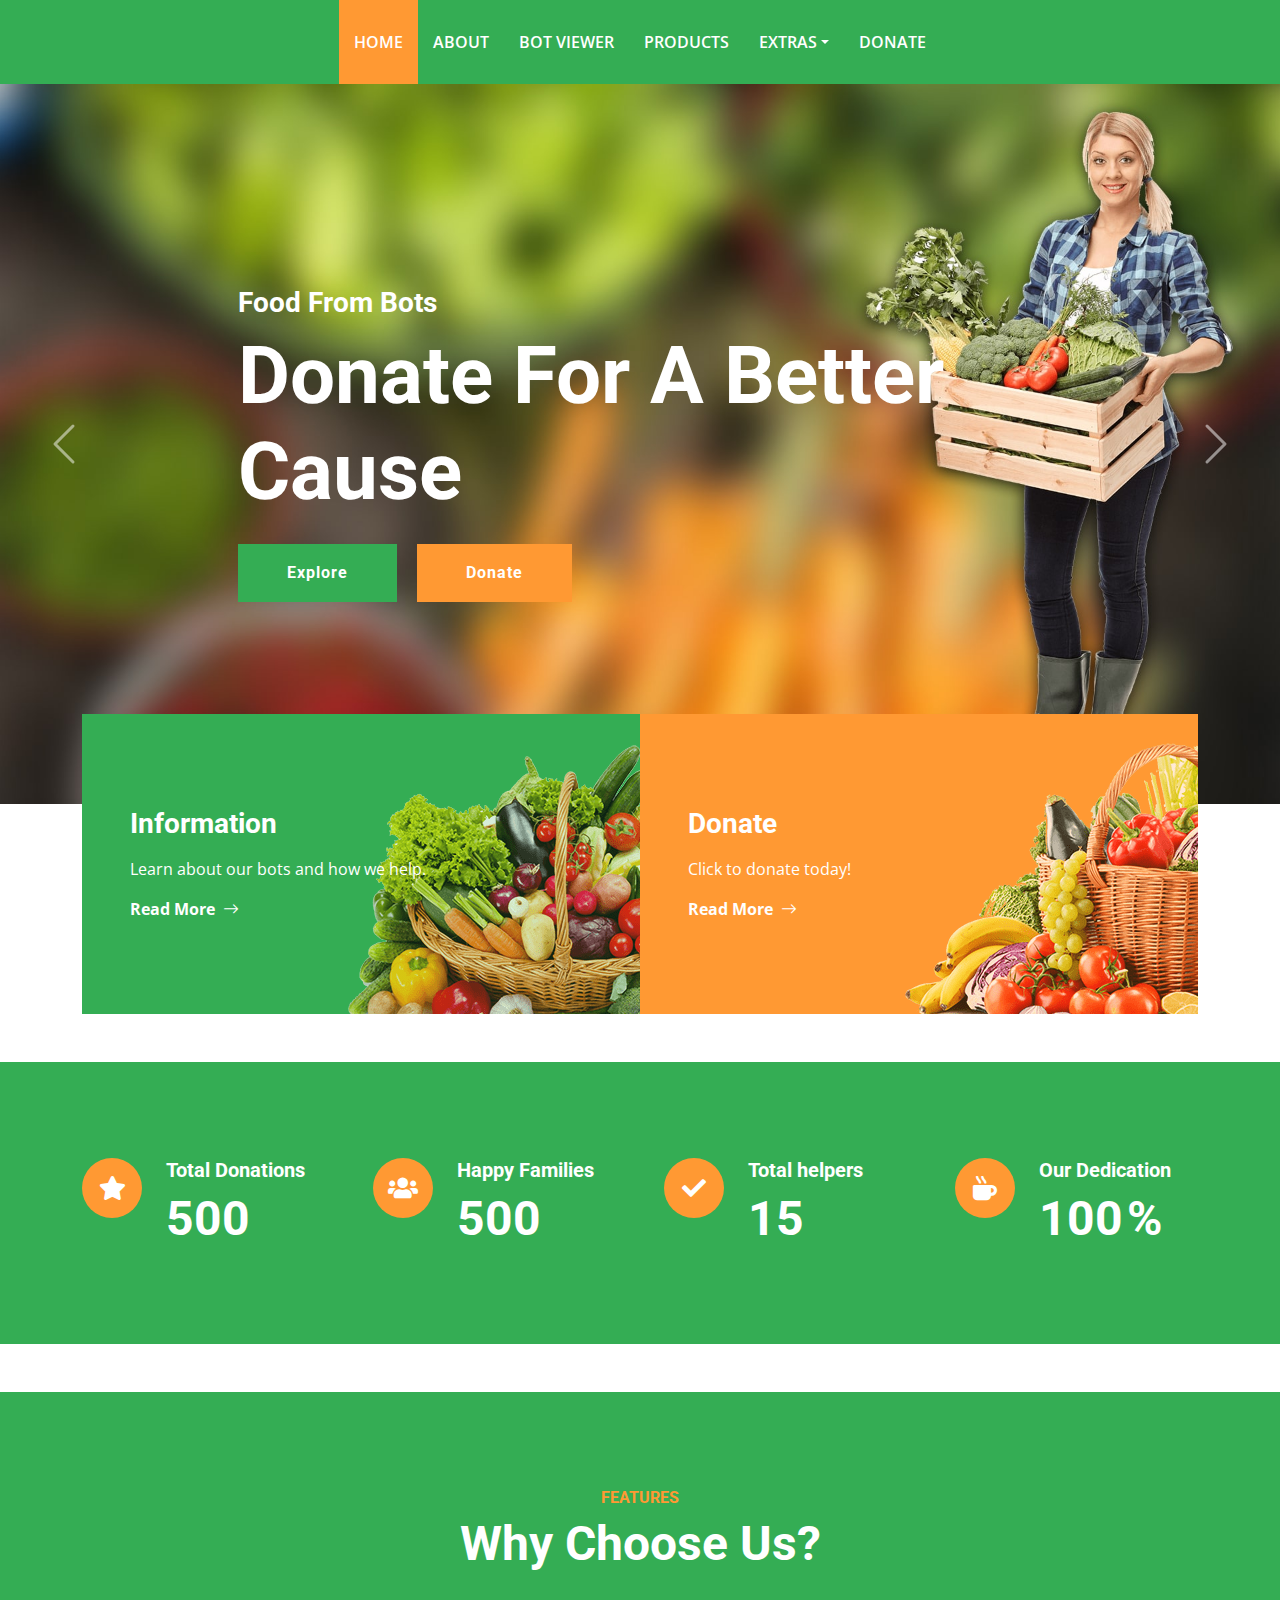
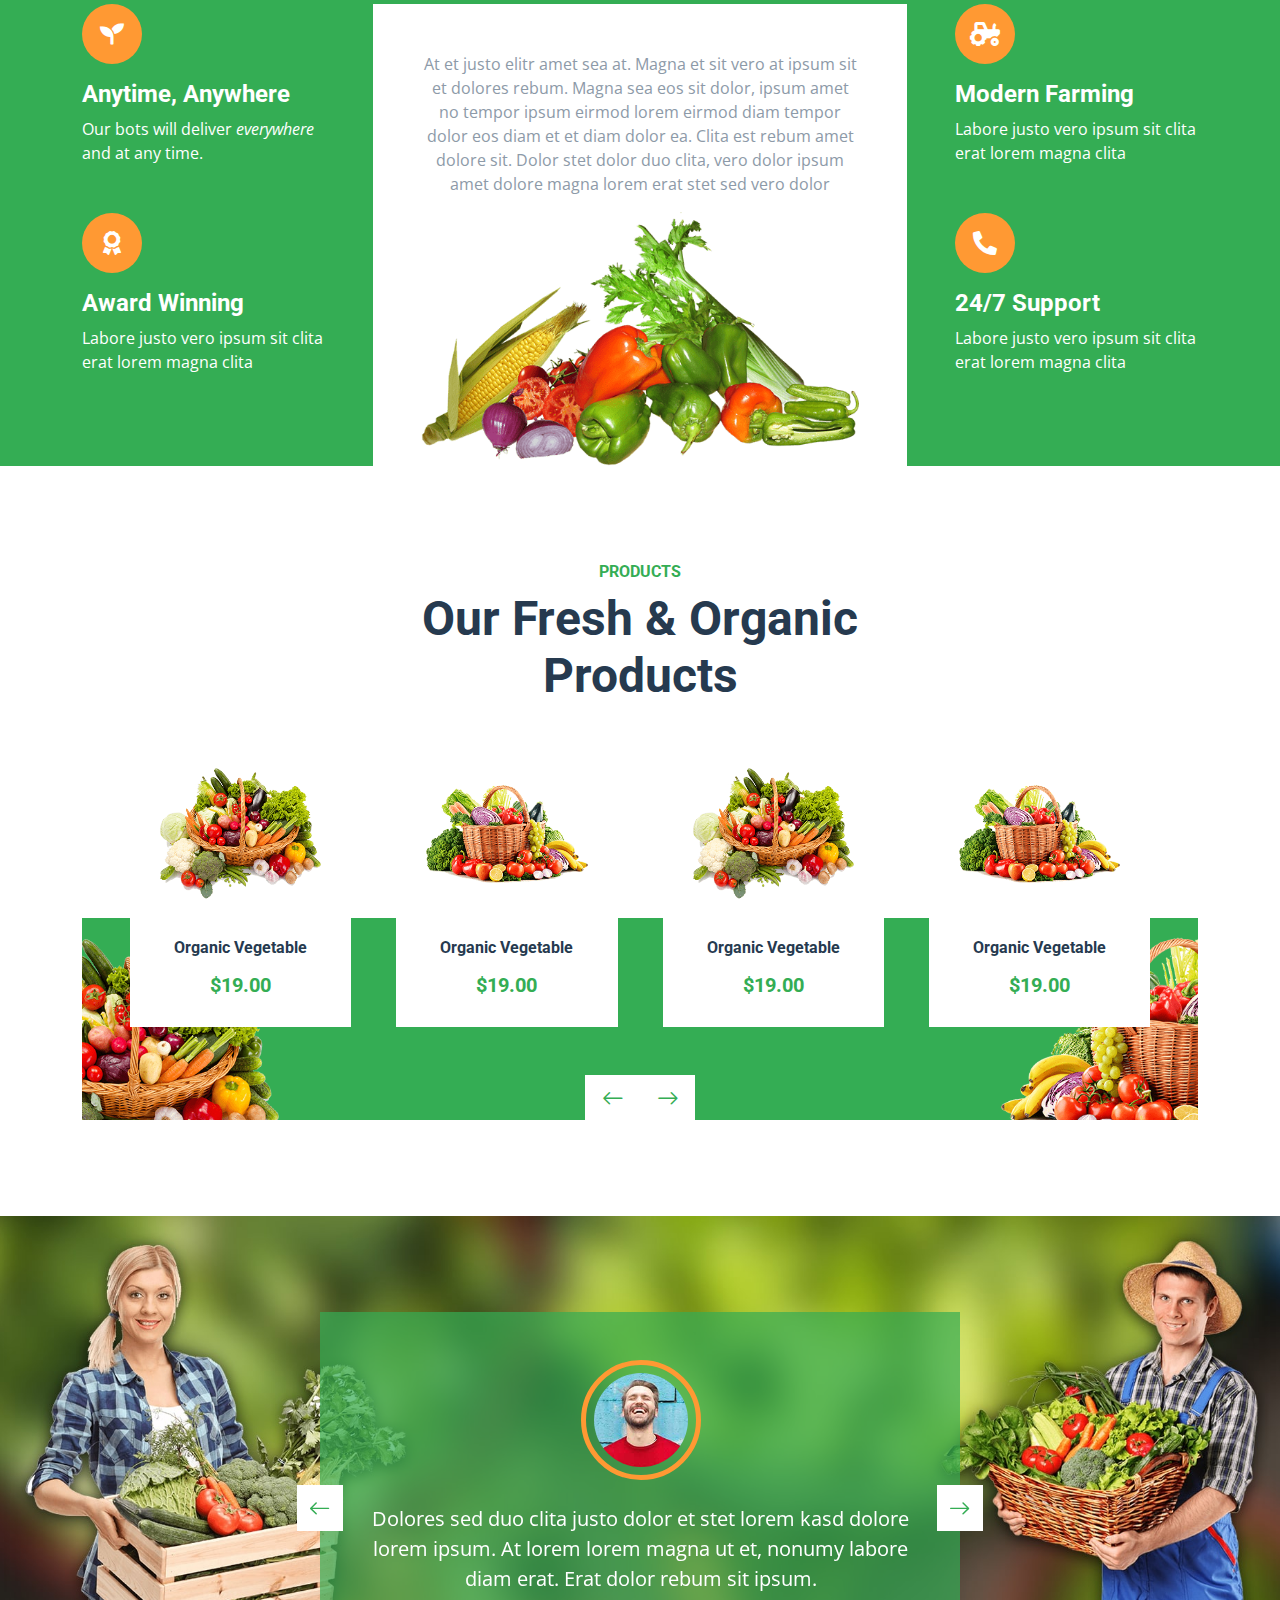
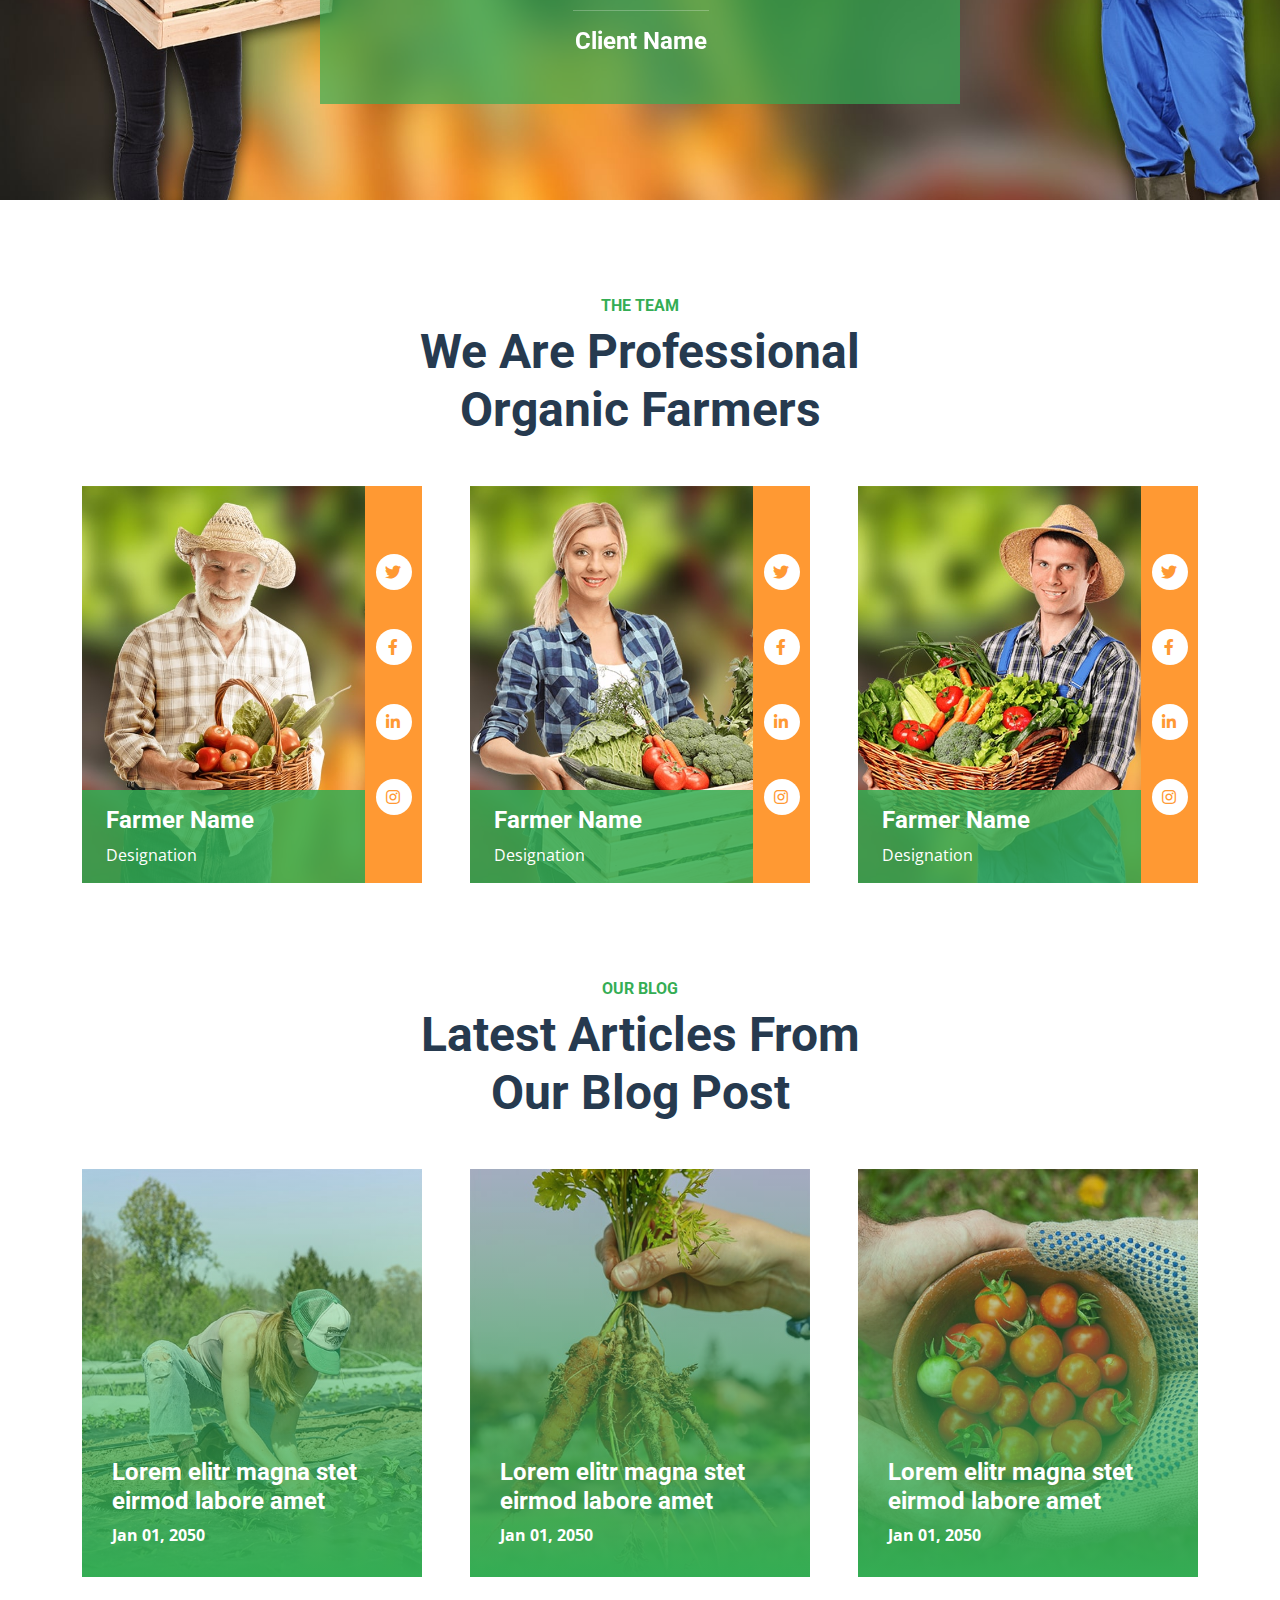
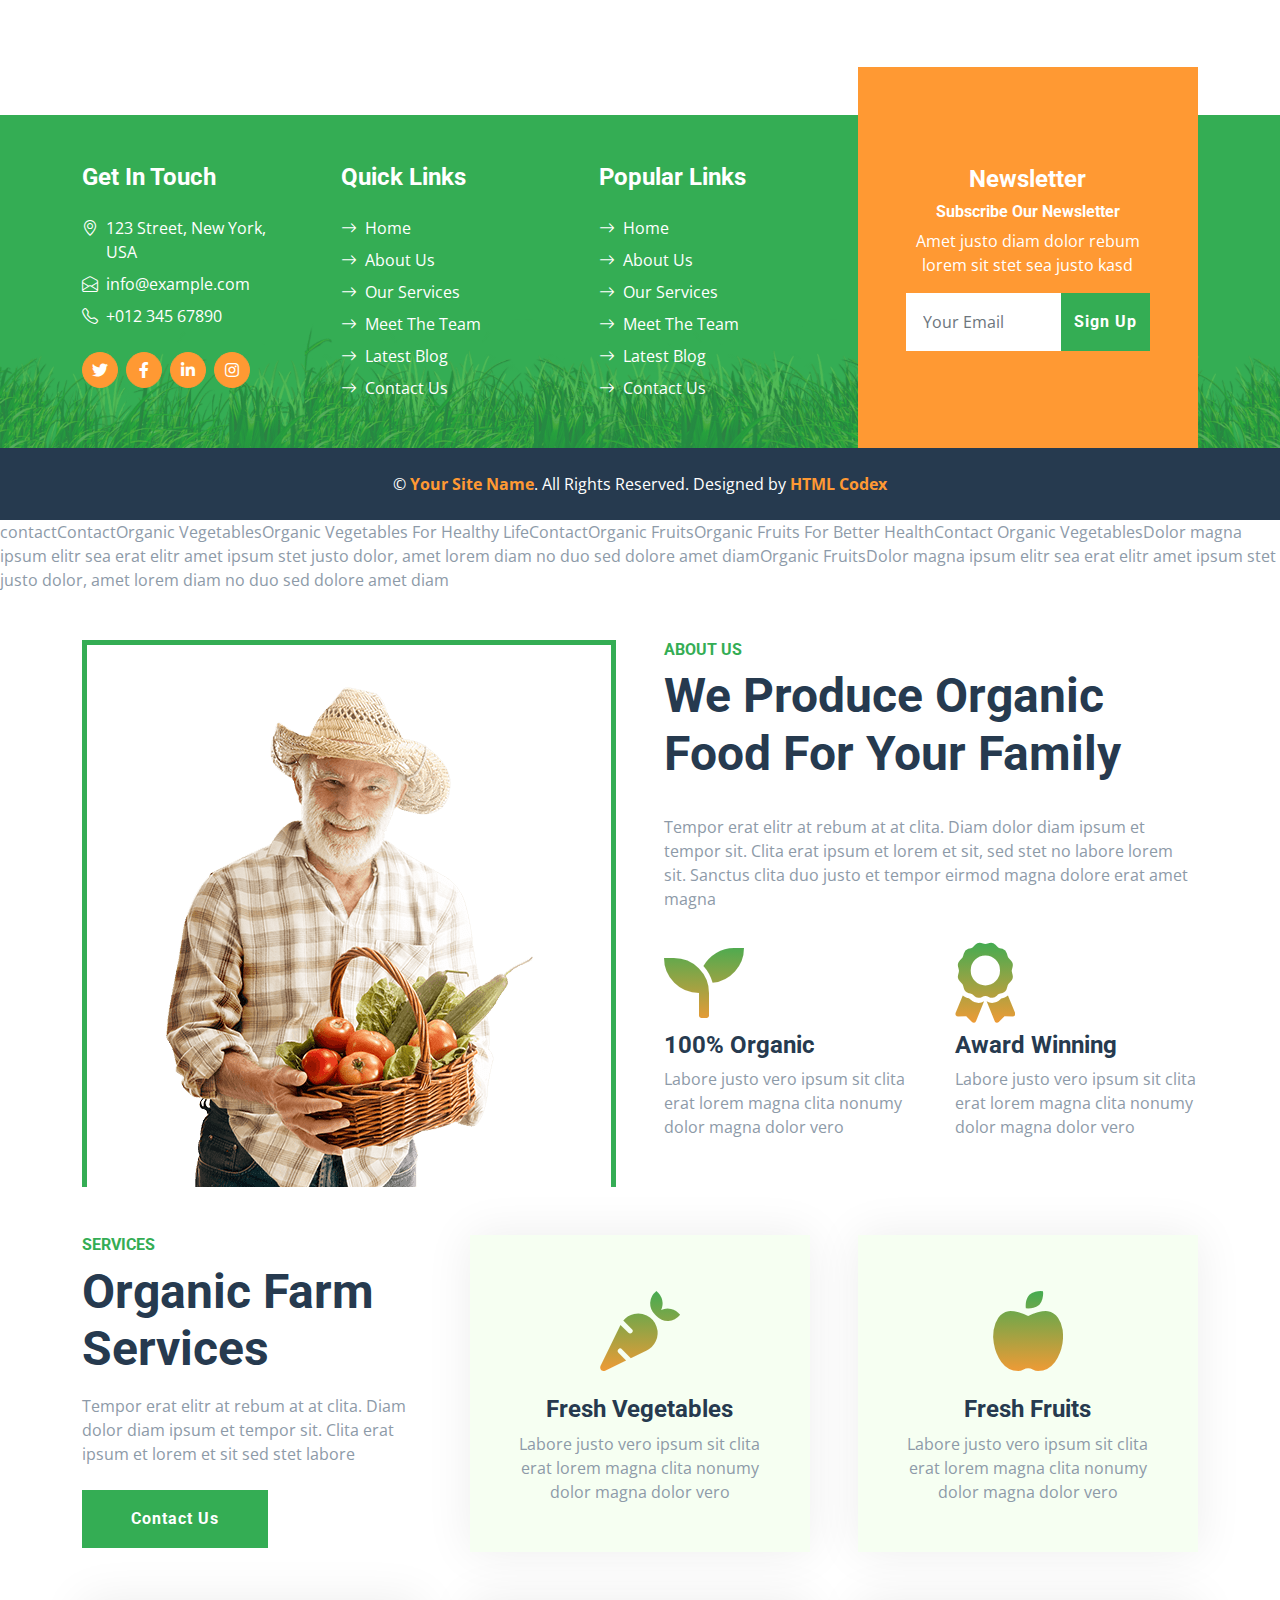
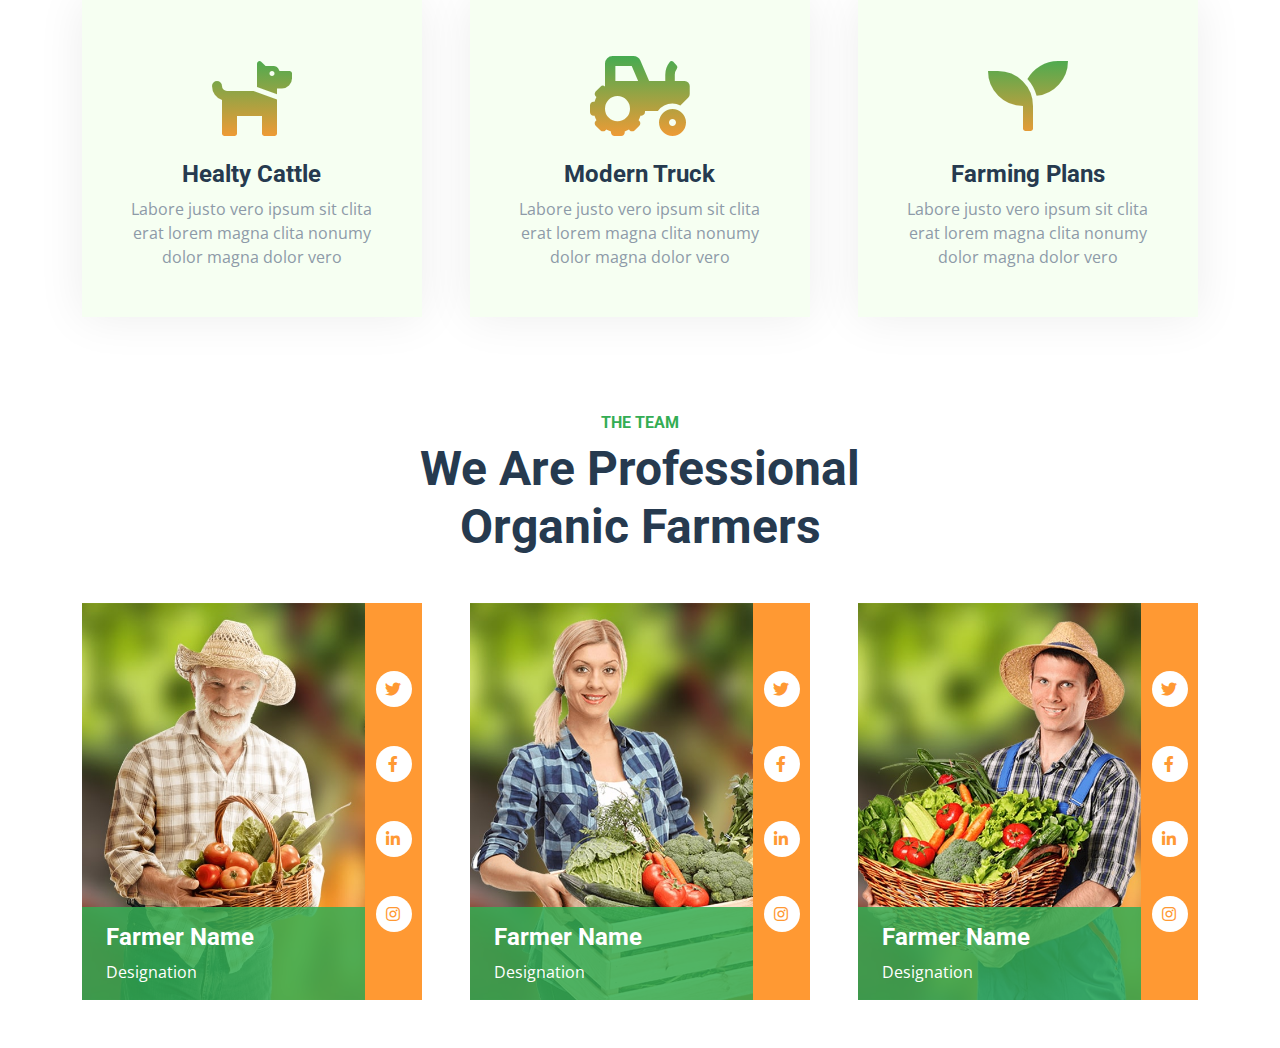
==== index.html @ 5655e7ea "updated" ====
<!DOCTYPE html>
<html lang="en">

<head>
    <meta charset="utf-8">
    <title>Food from bots</title>
    <meta content="width=device-width, initial-scale=1.0" name="viewport">
    <meta content="Free HTML Templates" name="keywords">
    <meta content="Free HTML Templates" name="description">

    <!-- Favicon -->
    <link href="img/favicon.ico" rel="icon">

    <!-- Google Web Fonts -->
    <link rel="preconnect" href="https://fonts.gstatic.com">
    <link href="https://fonts.googleapis.com/css2?family=Open+Sans:wght@400;600&family=Roboto:wght@500;700&display=swap"
        rel="stylesheet">

    <!-- Icon Font Stylesheet -->
    <link href="https://cdnjs.cloudflare.com/ajax/libs/font-awesome/5.15.0/css/all.min.css" rel="stylesheet">
    <link href="https://cdn.jsdelivr.net/npm/bootstrap-icons@1.4.1/font/bootstrap-icons.css" rel="stylesheet">

    <!-- Libraries Stylesheet -->
    <link href="lib/owlcarousel/assets/owl.carousel.min.css" rel="stylesheet">

    <!-- Customized Bootstrap Stylesheet -->
    <link href="css/bootstrap.min.css" rel="stylesheet">

    <!-- Template Stylesheet -->
    <link href="css/style.css" rel="stylesheet">
</head>

<body>
    <!-- Topbar Start -->



    <!-- Navbar Start -->
    <nav class="navbar navbar-expand-lg bg-primary navbar-dark shadow-sm py-3 py-lg-0 px-3 px-lg-5">
        <a href="index.html" class="navbar-brand d-flex d-lg-none">
            <h1 class="m-0 display-4 text-secondary"><span class="text-white">Farm</span>Fresh</h1>
        </a>
        <button class="navbar-toggler" type="button" data-bs-toggle="collapse" data-bs-target="#navbarCollapse">
            <span class="navbar-toggler-icon"></span>
        </button>
        <div class="collapse navbar-collapse" id="navbarCollapse">
            <div class="navbar-nav mx-auto py-0">
                <a href="index.html" class="nav-item nav-link active">Home</a>
                <a href="about.html" class="nav-item nav-link">About</a>
                <a href="service.html" class="nav-item nav-link">Bot Viewer</a>
                <a href="product.html" class="nav-item nav-link">Products</a>
                <div class="nav-item dropdown">
                    <a href="#" class="nav-link dropdown-toggle" data-bs-toggle="dropdown">Extras</a>
                    <div class="dropdown-menu m-0">
                        <a href="blog.html" class="dropdown-item">Blog Grid</a>
                        <a href="detail.html" class="dropdown-item">Blog Detail</a>
                        <a href="feature.html" class="dropdown-item">Features</a>
                        <a href="team.html" class="dropdown-item">The Team</a>
                        <a href="testimonial.html" class="dropdown-item">Testimonial</a>
                    </div>
                </div>
                <a href="donate.html" class="nav-item nav-link">Donate</a>
            </div>
        </div>
    </nav>
    <!-- Navbar End -->


    <!-- Carousel Start -->
    <div class="container-fluid p-0">
        <div id="header-carousel" class="carousel slide carousel-fade" data-bs-ride="carousel">
            <div class="carousel-inner">
                <div class="carousel-item active">
                    <img class="w-100" src="img/carousel-1.jpg" alt="Image">
                    <div
                        class="carousel-caption top-0 bottom-0 start-0 end-0 d-flex flex-column align-items-center justify-content-center">
                        <div class="text-start p-5" style="max-width: 900px;">
                            <h3 class="text-white">Food From Bots</h3>
                            <h1 class="display-1 text-white mb-md-4">Donate For A Better Cause</h1>
                            <a href="" class="btn btn-primary py-md-3 px-md-5 me-3">Explore</a>
                            <a href="" class="btn btn-secondary py-md-3 px-md-5">Donate</a>
                        </div>
                    </div>
                </div>
                <div class="carousel-item">
                    <img class="w-100" src="img/carousel-2.jpg" alt="Image">
                    <div
                        class="carousel-caption top-0 bottom-0 start-0 end-0 d-flex flex-column align-items-center justify-content-center">
                        <div class="text-start p-5" style="max-width: 900px;">
                            <h3 class="text-white">Food From Bots</h3>
                            <h1 class="display-1 text-white mb-md-4">Your Leftovers Could Save Someone's Life</h1>
                            <a href="" class="btn btn-primary py-md-3 px-md-5 me-3">Explore</a>
                            <a href="" class="btn btn-secondary py-md-3 px-md-5">Donate</a>
                        </div>
                    </div>
                </div>
            </div>
            <button class="carousel-control-prev" type="button" data-bs-target="#header-carousel" data-bs-slide="prev">
                <span class="carousel-control-prev-icon" aria-hidden="true"></span>
                <span class="visually-hidden">Previous</span>
            </button>
            <button class="carousel-control-next" type="button" data-bs-target="#header-carousel" data-bs-slide="next">
                <span class="carousel-control-next-icon" aria-hidden="true"></span>
                <span class="visually-hidden">Next</span>
            </button>
        </div>
    </div>
    <!-- Carousel End -->


    <!-- Banner Start -->
    <div class="container-fluid banner mb-5">
        <div class="container">
            <div class="row gx-0">
                <div class="col-md-6">
                    <div class="bg-primary bg-vegetable d-flex flex-column justify-content-center p-5"
                        style="height: 300px;">
                        <h3 class="text-white mb-3">Information</h3>
                        <p class="text-white">Learn about our bots and how we help.</p>
                        <a class="text-white fw-bold" href="">Read More<i class="bi bi-arrow-right ms-2"></i></a>
                    </div>
                </div>
                <div class="col-md-6">
                    <div class="bg-secondary bg-fruit d-flex flex-column justify-content-center p-5"
                        style="height: 300px;">
                        <h3 class="text-white mb-3">Donate</h3>
                        <p class="text-white">Click to donate today!</p>
                        <a class="text-white fw-bold" href="">Read More<i class="bi bi-arrow-right ms-2"></i></a>
                    </div>
                </div>
            </div>
        </div>
    </div>
    <!-- Banner Start -->


    


    <!-- Facts Start -->
    <div class="container-fluid bg-primary facts py-5 mb-5">
        <div class="container py-5">
            <div class="row gx-5 gy-4">
                <div class="col-lg-3 col-md-6">
                    <div class="d-flex">
                        <div class="bg-secondary rounded-circle d-flex align-items-center justify-content-center mb-3"
                            style="width: 60px; height: 60px;">
                            <i class="fa fa-star fs-4 text-white"></i>
                        </div>
                        <div class="ps-4">
                            <h5 class="text-white">Total Donations</h5>
                            <h1 class="display-5 text-white mb-0" data-toggle="counter-up">500</h1>
                        </div>
                    </div>
                </div>
                <div class="col-lg-3 col-md-6">
                    <div class="d-flex">
                        <div class="bg-secondary rounded-circle d-flex align-items-center justify-content-center mb-3"
                            style="width: 60px; height: 60px;">
                            <i class="fa fa-users fs-4 text-white"></i>
                        </div>
                        <div class="ps-4">
                            <h5 class="text-white">Happy Families</h5>
                            <h1 class="display-5 text-white mb-0" data-toggle="counter-up">500</h1>
                        </div>
                    </div>
                </div>
                <div class="col-lg-3 col-md-6">
                    <div class="d-flex">
                        <div class="bg-secondary rounded-circle d-flex align-items-center justify-content-center mb-3"
                            style="width: 60px; height: 60px;">
                            <i class="fa fa-check fs-4 text-white"></i>
                        </div>
                        <div class="ps-4">
                            <h5 class="text-white">Total helpers</h5>
                            <h1 class="display-5 text-white mb-0" data-toggle="counter-up">15</h1>
                        </div>
                    </div>
                </div>
                <div class="col-lg-3 col-md-6">
                    <div class="d-flex">
                        <div class="bg-secondary rounded-circle d-flex align-items-center justify-content-center mb-3"
                            style="width: 60px; height: 60px;">
                            <i class="fa fa-mug-hot fs-4 text-white"></i>
                        </div>
                        <div class="ps-4">
                            <h5 class="text-white">Our Dedication</h5>
                            <h1 style="display:inline-block" class="display-5 text-white mb-0" data-toggle="counter-up">
                                100</h1>
                            <h1 style="display:inline-block" class="display-5 text-white mb-0">%</h1>
                        </div>
                    </div>
                </div>
            </div>
        </div>
    </div>
    <!-- Facts End -->


    


    <!-- Features Start -->
    <div class="container-fluid bg-primary feature py-5 pb-lg-0 my-5">
        <div class="container py-5 pb-lg-0">
            <div class="mx-auto text-center mb-3 pb-2" style="max-width: 500px;">
                <h6 class="text-uppercase text-secondary">Features</h6>
                <h1 class="display-5 text-white">Why Choose Us?</h1>
            </div>
            <div class="row g-5">
                <div class="col-lg-3">
                    <div class="text-white mb-5">
                        <div class="bg-secondary rounded-pill d-flex align-items-center justify-content-center mb-3"
                            style="width: 60px; height: 60px;">
                            <i class="fa fa-seedling fs-4 text-white"></i>
                        </div>
                        <h4 class="text-white">Anytime, Anywhere</h4>
                        <p class="mb-0">Our bots will deliver <i>everywhere</i> and at any time.</p>
                    </div>
                    <div class="text-white">
                        <div class="bg-secondary rounded-pill d-flex align-items-center justify-content-center mb-3"
                            style="width: 60px; height: 60px;">
                            <i class="fa fa-award fs-4 text-white"></i>
                        </div>
                        <h4 class="text-white">Award Winning</h4>
                        <p class="mb-0">Labore justo vero ipsum sit clita erat lorem magna clita</p>
                    </div>
                </div>
                <div class="col-lg-6">
                    <div class="d-block bg-white h-100 text-center p-5 pb-lg-0">
                        <p>At et justo elitr amet sea at. Magna et sit vero at ipsum sit et dolores rebum. Magna sea eos
                            sit dolor, ipsum amet no tempor ipsum eirmod lorem eirmod diam tempor dolor eos diam et et
                            diam dolor ea. Clita est rebum amet dolore sit. Dolor stet dolor duo clita, vero dolor ipsum
                            amet dolore magna lorem erat stet sed vero dolor</p>
                        <img class="img-fluid" src="img/feature.png" alt="">
                    </div>
                </div>
                <div class="col-lg-3">
                    <div class="text-white mb-5">
                        <div class="bg-secondary rounded-pill d-flex align-items-center justify-content-center mb-3"
                            style="width: 60px; height: 60px;">
                            <i class="fa fa-tractor fs-4 text-white"></i>
                        </div>
                        <h4 class="text-white">Modern Farming</h4>
                        <p class="mb-0">Labore justo vero ipsum sit clita erat lorem magna clita</p>
                    </div>
                    <div class="text-white">
                        <div class="bg-secondary rounded-pill d-flex align-items-center justify-content-center mb-3"
                            style="width: 60px; height: 60px;">
                            <i class="fa fa-phone-alt fs-4 text-white"></i>
                        </div>
                        <h4 class="text-white">24/7 Support</h4>
                        <p class="mb-0">Labore justo vero ipsum sit clita erat lorem magna clita</p>
                    </div>
                </div>
            </div>
        </div>
    </div>
    <!-- Features Start -->


    <!-- Products Start -->
    <div class="container-fluid py-5">
        <div class="container">
            <div class="mx-auto text-center mb-5" style="max-width: 500px;">
                <h6 class="text-primary text-uppercase">Products</h6>
                <h1 class="display-5">Our Fresh & Organic Products</h1>
            </div>
            <div class="owl-carousel product-carousel px-5">
                <div class="pb-5">
                    <div class="product-item position-relative bg-white d-flex flex-column text-center">
                        <img class="img-fluid mb-4" src="img/product-1.png" alt="">
                        <h6 class="mb-3">Organic Vegetable</h6>
                        <h5 class="text-primary mb-0">$19.00</h5>
                        <div class="btn-action d-flex justify-content-center">
                            <a class="btn bg-primary py-2 px-3" href=""><i class="bi bi-cart text-white"></i></a>
                            <a class="btn bg-secondary py-2 px-3" href=""><i class="bi bi-eye text-white"></i></a>
                        </div>
                    </div>
                </div>
                <div class="pb-5">
                    <div class="product-item position-relative bg-white d-flex flex-column text-center">
                        <img class="img-fluid mb-4" src="img/product-2.png" alt="">
                        <h6 class="mb-3">Organic Vegetable</h6>
                        <h5 class="text-primary mb-0">$19.00</h5>
                        <div class="btn-action d-flex justify-content-center">
                            <a class="btn bg-primary py-2 px-3" href=""><i class="bi bi-cart text-white"></i></a>
                            <a class="btn bg-secondary py-2 px-3" href=""><i class="bi bi-eye text-white"></i></a>
                        </div>
                    </div>
                </div>
                <div class="pb-5">
                    <div class="product-item position-relative bg-white d-flex flex-column text-center">
                        <img class="img-fluid mb-4" src="img/product-1.png" alt="">
                        <h6 class="mb-3">Organic Vegetable</h6>
                        <h5 class="text-primary mb-0">$19.00</h5>
                        <div class="btn-action d-flex justify-content-center">
                            <a class="btn bg-primary py-2 px-3" href=""><i class="bi bi-cart text-white"></i></a>
                            <a class="btn bg-secondary py-2 px-3" href=""><i class="bi bi-eye text-white"></i></a>
                        </div>
                    </div>
                </div>
                <div class="pb-5">
                    <div class="product-item position-relative bg-white d-flex flex-column text-center">
                        <img class="img-fluid mb-4" src="img/product-2.png" alt="">
                        <h6 class="mb-3">Organic Vegetable</h6>
                        <h5 class="text-primary mb-0">$19.00</h5>
                        <div class="btn-action d-flex justify-content-center">
                            <a class="btn bg-primary py-2 px-3" href=""><i class="bi bi-cart text-white"></i></a>
                            <a class="btn bg-secondary py-2 px-3" href=""><i class="bi bi-eye text-white"></i></a>
                        </div>
                    </div>
                </div>
                <div class="pb-5">
                    <div class="product-item position-relative bg-white d-flex flex-column text-center">
                        <img class="img-fluid mb-4" src="img/product-1.png" alt="">
                        <h6 class="mb-3">Organic Vegetable</h6>
                        <h5 class="text-primary mb-0">$19.00</h5>
                        <div class="btn-action d-flex justify-content-center">
                            <a class="btn bg-primary py-2 px-3" href=""><i class="bi bi-cart text-white"></i></a>
                            <a class="btn bg-secondary py-2 px-3" href=""><i class="bi bi-eye text-white"></i></a>
                        </div>
                    </div>
                </div>
            </div>
        </div>
    </div>
    <!-- Products End -->


    <!-- Testimonial Start -->
    <div class="container-fluid bg-testimonial py-5 my-5">
        <div class="container py-5">
            <div class="row justify-content-center">
                <div class="col-lg-7">
                    <div class="owl-carousel testimonial-carousel p-5">
                        <div class="testimonial-item text-center text-white">
                            <img class="img-fluid mx-auto p-2 border border-5 border-secondary rounded-circle mb-4"
                                src="img/testimonial-2.jpg" alt="">
                            <p class="fs-5">Dolores sed duo clita justo dolor et stet lorem kasd dolore lorem ipsum. At
                                lorem lorem magna ut et, nonumy labore diam erat. Erat dolor rebum sit ipsum.</p>
                            <hr class="mx-auto w-25">
                            <h4 class="text-white mb-0">Client Name</h4>
                        </div>
                        <div class="testimonial-item text-center text-white">
                            <img class="img-fluid mx-auto p-2 border border-5 border-secondary rounded-circle mb-4"
                                src="img/testimonial-2.jpg" alt="">
                            <p class="fs-5">Dolores sed duo clita justo dolor et stet lorem kasd dolore lorem ipsum. At
                                lorem lorem magna ut et, nonumy labore diam erat. Erat dolor rebum sit ipsum.</p>
                            <hr class="mx-auto w-25">
                            <h4 class="text-white mb-0">Client Name</h4>
                        </div>
                    </div>
                </div>
            </div>
        </div>
    </div>
    <!-- Testimonial End -->


    <!-- Team Start -->
    <div class="container-fluid py-5">
        <div class="container">
            <div class="mx-auto text-center mb-5" style="max-width: 500px;">
                <h6 class="text-primary text-uppercase">The Team</h6>
                <h1 class="display-5">We Are Professional Organic Farmers</h1>
            </div>
            <div class="row g-5">
                <div class="col-lg-4 col-md-6">
                    <div class="row g-0">
                        <div class="col-10">
                            <div class="position-relative">
                                <img class="img-fluid w-100" src="img/team-1.jpg" alt="">
                                <div class="position-absolute start-0 bottom-0 w-100 py-3 px-4"
                                    style="background: rgba(52, 173, 84, .85);">
                                    <h4 class="text-white">Farmer Name</h4>
                                    <span class="text-white">Designation</span>
                                </div>
                            </div>
                        </div>
                        <div class="col-2">
                            <div
                                class="h-100 d-flex flex-column align-items-center justify-content-around bg-secondary py-5">
                                <a class="btn btn-square rounded-circle bg-white" href="#"><i
                                        class="fab fa-twitter text-secondary"></i></a>
                                <a class="btn btn-square rounded-circle bg-white" href="#"><i
                                        class="fab fa-facebook-f text-secondary"></i></a>
                                <a class="btn btn-square rounded-circle bg-white" href="#"><i
                                        class="fab fa-linkedin-in text-secondary"></i></a>
                                <a class="btn btn-square rounded-circle bg-white" href="#"><i
                                        class="fab fa-instagram text-secondary"></i></a>
                            </div>
                        </div>
                    </div>
                </div>
                <div class="col-lg-4 col-md-6">
                    <div class="row g-0">
                        <div class="col-10">
                            <div class="position-relative">
                                <img class="img-fluid w-100" src="img/team-2.jpg" alt="">
                                <div class="position-absolute start-0 bottom-0 w-100 py-3 px-4"
                                    style="background: rgba(52, 173, 84, .85);">
                                    <h4 class="text-white">Farmer Name</h4>
                                    <span class="text-white">Designation</span>
                                </div>
                            </div>
                        </div>
                        <div class="col-2">
                            <div
                                class="h-100 d-flex flex-column align-items-center justify-content-around bg-secondary py-5">
                                <a class="btn btn-square rounded-circle bg-white" href="#"><i
                                        class="fab fa-twitter text-secondary"></i></a>
                                <a class="btn btn-square rounded-circle bg-white" href="#"><i
                                        class="fab fa-facebook-f text-secondary"></i></a>
                                <a class="btn btn-square rounded-circle bg-white" href="#"><i
                                        class="fab fa-linkedin-in text-secondary"></i></a>
                                <a class="btn btn-square rounded-circle bg-white" href="#"><i
                                        class="fab fa-instagram text-secondary"></i></a>
                            </div>
                        </div>
                    </div>
                </div>
                <div class="col-lg-4 col-md-6">
                    <div class="row g-0">
                        <div class="col-10">
                            <div class="position-relative">
                                <img class="img-fluid w-100" src="img/team-3.jpg" alt="">
                                <div class="position-absolute start-0 bottom-0 w-100 py-3 px-4"
                                    style="background: rgba(52, 173, 84, .85);">
                                    <h4 class="text-white">Farmer Name</h4>
                                    <span class="text-white">Designation</span>
                                </div>
                            </div>
                        </div>
                        <div class="col-2">
                            <div
                                class="h-100 d-flex flex-column align-items-center justify-content-around bg-secondary py-5">
                                <a class="btn btn-square rounded-circle bg-white" href="#"><i
                                        class="fab fa-twitter text-secondary"></i></a>
                                <a class="btn btn-square rounded-circle bg-white" href="#"><i
                                        class="fab fa-facebook-f text-secondary"></i></a>
                                <a class="btn btn-square rounded-circle bg-white" href="#"><i
                                        class="fab fa-linkedin-in text-secondary"></i></a>
                                <a class="btn btn-square rounded-circle bg-white" href="#"><i
                                        class="fab fa-instagram text-secondary"></i></a>
                            </div>
                        </div>
                    </div>
                </div>
            </div>
        </div>
    </div>
    <!-- Team End -->


    <!-- Blog Start -->
    <div class="container-fluid py-5">
        <div class="container">
            <div class="mx-auto text-center mb-5" style="max-width: 500px;">
                <h6 class="text-primary text-uppercase">Our Blog</h6>
                <h1 class="display-5">Latest Articles From Our Blog Post</h1>
            </div>
            <div class="row g-5">
                <div class="col-lg-4">
                    <div class="blog-item position-relative overflow-hidden">
                        <img class="img-fluid" src="img/blog-1.jpg" alt="">
                        <a class="blog-overlay" href="">
                            <h4 class="text-white">Lorem elitr magna stet eirmod labore amet</h4>
                            <span class="text-white fw-bold">Jan 01, 2050</span>
                        </a>
                    </div>
                </div>
                <div class="col-lg-4">
                    <div class="blog-item position-relative overflow-hidden">
                        <img class="img-fluid" src="img/blog-2.jpg" alt="">
                        <a class="blog-overlay" href="">
                            <h4 class="text-white">Lorem elitr magna stet eirmod labore amet</h4>
                            <span class="text-white fw-bold">Jan 01, 2050</span>
                        </a>
                    </div>
                </div>
                <div class="col-lg-4">
                    <div class="blog-item position-relative overflow-hidden">
                        <img class="img-fluid" src="img/blog-3.jpg" alt="">
                        <a class="blog-overlay" href="">
                            <h4 class="text-white">Lorem elitr magna stet eirmod labore amet</h4>
                            <span class="text-white fw-bold">Jan 01, 2050</span>
                        </a>
                    </div>
                </div>
            </div>
        </div>
    </div>
    <!-- Blog End -->


    <!-- Footer Start -->
    <div class="container-fluid bg-footer bg-primary text-white mt-5">
        <div class="container">
            <div class="row gx-5">
                <div class="col-lg-8 col-md-6">
                    <div class="row gx-5">
                        <div class="col-lg-4 col-md-12 pt-5 mb-5">
                            <h4 class="text-white mb-4">Get In Touch</h4>
                            <div class="d-flex mb-2">
                                <i class="bi bi-geo-alt text-white me-2"></i>
                                <p class="text-white mb-0">123 Street, New York, USA</p>
                            </div>
                            <div class="d-flex mb-2">
                                <i class="bi bi-envelope-open text-white me-2"></i>
                                <p class="text-white mb-0">info@example.com</p>
                            </div>
                            <div class="d-flex mb-2">
                                <i class="bi bi-telephone text-white me-2"></i>
                                <p class="text-white mb-0">+012 345 67890</p>
                            </div>
                            <div class="d-flex mt-4">
                                <a class="btn btn-secondary btn-square rounded-circle me-2" href="#"><i
                                        class="fab fa-twitter"></i></a>
                                <a class="btn btn-secondary btn-square rounded-circle me-2" href="#"><i
                                        class="fab fa-facebook-f"></i></a>
                                <a class="btn btn-secondary btn-square rounded-circle me-2" href="#"><i
                                        class="fab fa-linkedin-in"></i></a>
                                <a class="btn btn-secondary btn-square rounded-circle" href="#"><i
                                        class="fab fa-instagram"></i></a>
                            </div>
                        </div>
                        <div class="col-lg-4 col-md-12 pt-0 pt-lg-5 mb-5">
                            <h4 class="text-white mb-4">Quick Links</h4>
                            <div class="d-flex flex-column justify-content-start">
                                <a class="text-white mb-2" href="#"><i
                                        class="bi bi-arrow-right text-white me-2"></i>Home</a>
                                <a class="text-white mb-2" href="#"><i
                                        class="bi bi-arrow-right text-white me-2"></i>About Us</a>
                                <a class="text-white mb-2" href="#"><i class="bi bi-arrow-right text-white me-2"></i>Our
                                    Services</a>
                                <a class="text-white mb-2" href="#"><i
                                        class="bi bi-arrow-right text-white me-2"></i>Meet The Team</a>
                                <a class="text-white mb-2" href="#"><i
                                        class="bi bi-arrow-right text-white me-2"></i>Latest Blog</a>
                                <a class="text-white" href="#"><i class="bi bi-arrow-right text-white me-2"></i>Contact
                                    Us</a>
                            </div>
                        </div>
                        <div class="col-lg-4 col-md-12 pt-0 pt-lg-5 mb-5">
                            <h4 class="text-white mb-4">Popular Links</h4>
                            <div class="d-flex flex-column justify-content-start">
                                <a class="text-white mb-2" href="#"><i
                                        class="bi bi-arrow-right text-white me-2"></i>Home</a>
                                <a class="text-white mb-2" href="#"><i
                                        class="bi bi-arrow-right text-white me-2"></i>About Us</a>
                                <a class="text-white mb-2" href="#"><i class="bi bi-arrow-right text-white me-2"></i>Our
                                    Services</a>
                                <a class="text-white mb-2" href="#"><i
                                        class="bi bi-arrow-right text-white me-2"></i>Meet The Team</a>
                                <a class="text-white mb-2" href="#"><i
                                        class="bi bi-arrow-right text-white me-2"></i>Latest Blog</a>
                                <a class="text-white" href="#"><i class="bi bi-arrow-right text-white me-2"></i>Contact
                                    Us</a>
                            </div>
                        </div>
                    </div>
                </div>
                <div class="col-lg-4 col-md-6 mt-lg-n5">
                    <div
                        class="d-flex flex-column align-items-center justify-content-center text-center h-100 bg-secondary p-5">
                        <h4 class="text-white">Newsletter</h4>
                        <h6 class="text-white">Subscribe Our Newsletter</h6>
                        <p>Amet justo diam dolor rebum lorem sit stet sea justo kasd</p>
                        <form action="">
                            <div class="input-group">
                                <input type="text" class="form-control border-white p-3" placeholder="Your Email">
                                <button class="btn btn-primary">Sign Up</button>
                            </div>
                        </form>
                    </div>
                </div>
            </div>
        </div>
    </div>
    <div class="container-fluid bg-dark text-white py-4">
        <div class="container text-center">
            <p class="mb-0">&copy; <a class="text-secondary fw-bold" href="#">Your Site Name</a>. All Rights Reserved.
                Designed by <a class="text-secondary fw-bold" href="https://htmlcodex.com">HTML Codex</a></p>
        </div>
    </div>
    <!-- Footer End -->


    <!-- Back to Top -->
    <a href="#" class="btn btn-secondary py-3 fs-4 back-to-top"><i class="bi bi-arrow-up"></i></a>


    <!-- JavaScript Libraries -->
    <script src="https://code.jquery.com/jquery-3.4.1.min.js"></script>
    <script src="https://cdn.jsdelivr.net/npm/bootstrap@5.0.0/dist/js/bootstrap.bundle.min.js"></script>
    <script src="lib/easing/easing.min.js"></script>
    <script src="lib/waypoints/waypoints.min.js"></script>
    <script src="lib/counterup/counterup.min.js"></script>
    <script src="lib/owlcarousel/owl.carousel.min.js"></script>

    <!-- Template Javascript -->
    <script src="js/main.js"></script>
</body>

</html> contactContactOrganic VegetablesOrganic Vegetables For Healthy LifeContactOrganic FruitsOrganic Fruits For
Better HealthContact

Organic VegetablesDolor magna ipsum elitr sea erat elitr amet ipsum stet justo dolor, amet lorem diam no duo sed dolore
amet diamOrganic FruitsDolor magna ipsum elitr sea erat elitr amet ipsum stet justo dolor, amet lorem diam no duo sed
dolore amet diam <div class="container-fluid about pt-5">
    <div class="container">
        <div class="row gx-5">
            <div class="col-lg-6 mb-5 mb-lg-0">
                <div class="d-flex h-100 border border-5 border-primary border-bottom-0 pt-4">
                    <img class="img-fluid mt-auto mx-auto" src="img/about.png">
                </div>
            </div>
            <div class="col-lg-6 pb-5">
                <div class="mb-3 pb-2">
                    <h6 class="text-primary text-uppercase">About Us</h6>
                    <h1 class="display-5">We Produce Organic Food For Your Family</h1>
                </div>
                <p class="mb-4">Tempor erat elitr at rebum at at clita. Diam dolor diam ipsum et tempor sit. Clita erat
                    ipsum et lorem et sit, sed stet no labore lorem sit. Sanctus clita duo justo et tempor eirmod magna
                    dolore erat amet magna</p>
                <div class="row gx-5 gy-4">
                    <div class="col-sm-6">
                        <i class="fa fa-seedling display-1 text-secondary"></i>
                        <h4>100% Organic</h4>
                        <p class="mb-0">Labore justo vero ipsum sit clita erat lorem magna clita nonumy dolor magna
                            dolor vero</p>
                    </div>
                    <div class="col-sm-6">
                        <i class="fa fa-award display-1 text-secondary"></i>
                        <h4>Award Winning</h4>
                        <p class="mb-0">Labore justo vero ipsum sit clita erat lorem magna clita nonumy dolor magna
                            dolor vero</p>
                    </div>
                </div>
            </div>
        </div>
    </div>
</div>
<!-- About End -->
<div class="container-fluid py-5">
    <div class="container">
        <div class="row g-5">
            <div class="col-lg-4 col-md-6">
                <div class="mb-3">
                    <h6 class="text-primary text-uppercase">Services</h6>
                    <h1 class="display-5">Organic Farm Services</h1>
                </div>
                <p class="mb-4">Tempor erat elitr at rebum at at clita. Diam dolor diam ipsum et tempor sit. Clita erat
                    ipsum et lorem et sit sed stet labore</p>
                <a href="" class="btn btn-primary py-md-3 px-md-5">Contact Us</a>
            </div>
            <div class="col-lg-4 col-md-6">
                <div class="service-item bg-light text-center p-5">
                    <i class="fa fa-carrot display-1 text-primary mb-3"></i>
                    <h4>Fresh Vegetables</h4>
                    <p class="mb-0">Labore justo vero ipsum sit clita erat lorem magna clita nonumy dolor magna dolor
                        vero</p>
                </div>
            </div>
            <div class="col-lg-4 col-md-6">
                <div class="service-item bg-light text-center p-5">
                    <i class="fa fa-apple-alt display-1 text-primary mb-3"></i>
                    <h4>Fresh Fruits</h4>
                    <p class="mb-0">Labore justo vero ipsum sit clita erat lorem magna clita nonumy dolor magna dolor
                        vero</p>
                </div>
            </div>
            <div class="col-lg-4 col-md-6">
                <div class="service-item bg-light text-center p-5">
                    <i class="fa fa-dog display-1 text-primary mb-3"></i>
                    <h4>Healty Cattle</h4>
                    <p class="mb-0">Labore justo vero ipsum sit clita erat lorem magna clita nonumy dolor magna dolor
                        vero</p>
                </div>
            </div>
            <div class="col-lg-4 col-md-6">
                <div class="service-item bg-light text-center p-5">
                    <i class="fa fa-tractor display-1 text-primary mb-3"></i>
                    <h4>Modern Truck</h4>
                    <p class="mb-0">Labore justo vero ipsum sit clita erat lorem magna clita nonumy dolor magna dolor
                        vero</p>
                </div>
            </div>
            <div class="col-lg-4 col-md-6">
                <div class="service-item bg-light text-center p-5">
                    <i class="fa fa-seedling display-1 text-primary mb-3"></i>
                    <h4>Farming Plans</h4>
                    <p class="mb-0">Labore justo vero ipsum sit clita erat lorem magna clita nonumy dolor magna dolor
                        vero</p>
                </div>
            </div>
        </div>
    </div>
</div>
<!-- Services End -->
<!-- Team Start -->
<div class="container-fluid py-5">
    <div class="container">
        <div class="mx-auto text-center mb-5" style="max-width: 500px;">
            <h6 class="text-primary text-uppercase">The Team</h6>
            <h1 class="display-5">We Are Professional Organic Farmers</h1>
        </div>
        <div class="row g-5">
            <div class="col-lg-4 col-md-6">
                <div class="row g-0">
                    <div class="col-10">
                        <div class="position-relative">
                            <img class="img-fluid w-100" src="img/team-1.jpg" alt="">
                            <div class="position-absolute start-0 bottom-0 w-100 py-3 px-4"
                                style="background: rgba(52, 173, 84, .85);">
                                <h4 class="text-white">Farmer Name</h4>
                                <span class="text-white">Designation</span>
                            </div>
                        </div>
                    </div>
                    <div class="col-2">
                        <div
                            class="h-100 d-flex flex-column align-items-center justify-content-around bg-secondary py-5">
                            <a class="btn btn-square rounded-circle bg-white" href="#"><i
                                    class="fab fa-twitter text-secondary"></i></a>
                            <a class="btn btn-square rounded-circle bg-white" href="#"><i
                                    class="fab fa-facebook-f text-secondary"></i></a>
                            <a class="btn btn-square rounded-circle bg-white" href="#"><i
                                    class="fab fa-linkedin-in text-secondary"></i></a>
                            <a class="btn btn-square rounded-circle bg-white" href="#"><i
                                    class="fab fa-instagram text-secondary"></i></a>
                        </div>
                    </div>
                </div>
            </div>
            <div class="col-lg-4 col-md-6">
                <div class="row g-0">
                    <div class="col-10">
                        <div class="position-relative">
                            <img class="img-fluid w-100" src="img/team-2.jpg" alt="">
                            <div class="position-absolute start-0 bottom-0 w-100 py-3 px-4"
                                style="background: rgba(52, 173, 84, .85);">
                                <h4 class="text-white">Farmer Name</h4>
                                <span class="text-white">Designation</span>
                            </div>
                        </div>
                    </div>
                    <div class="col-2">
                        <div
                            class="h-100 d-flex flex-column align-items-center justify-content-around bg-secondary py-5">
                            <a class="btn btn-square rounded-circle bg-white" href="#"><i
                                    class="fab fa-twitter text-secondary"></i></a>
                            <a class="btn btn-square rounded-circle bg-white" href="#"><i
                                    class="fab fa-facebook-f text-secondary"></i></a>
                            <a class="btn btn-square rounded-circle bg-white" href="#"><i
                                    class="fab fa-linkedin-in text-secondary"></i></a>
                            <a class="btn btn-square rounded-circle bg-white" href="#"><i
                                    class="fab fa-instagram text-secondary"></i></a>
                        </div>
                    </div>
                </div>
            </div>
            <div class="col-lg-4 col-md-6">
                <div class="row g-0">
                    <div class="col-10">
                        <div class="position-relative">
                            <img class="img-fluid w-100" src="img/team-3.jpg" alt="">
                            <div class="position-absolute start-0 bottom-0 w-100 py-3 px-4"
                                style="background: rgba(52, 173, 84, .85);">
                                <h4 class="text-white">Farmer Name</h4>
                                <span class="text-white">Designation</span>
                            </div>
                        </div>
                    </div>
                    <div class="col-2">
                        <div
                            class="h-100 d-flex flex-column align-items-center justify-content-around bg-secondary py-5">
                            <a class="btn btn-square rounded-circle bg-white" href="#"><i
                                    class="fab fa-twitter text-secondary"></i></a>
                            <a class="btn btn-square rounded-circle bg-white" href="#"><i
                                    class="fab fa-facebook-f text-secondary"></i></a>
                            <a class="btn btn-square rounded-circle bg-white" href="#"><i
                                    class="fab fa-linkedin-in text-secondary"></i></a>
                            <a class="btn btn-square rounded-circle bg-white" href="#"><i
                                    class="fab fa-instagram text-secondary"></i></a>
                        </div>
                    </div>
                </div>
            </div>
        </div>
    </div>
</div>
---- css/style.css ----
/********** Template CSS **********/
:root {
    --primary: #34AD54;
    --secondary: #FF9933;
    --light: #F6FFF2;
    --dark: #263A4F;
}

.btn {
    font-family: 'Roboto', sans-serif;
    letter-spacing: 1px;
    font-weight: 700;
    transition: .5s;
}

.btn-primary,
.btn-secondary {
    color: #FFFFFF;
}

.btn-square {
    width: 36px;
    height: 36px;
}

.btn-sm-square {
    width: 28px;
    height: 28px;
}

.btn-lg-square {
    width: 46px;
    height: 46px;
}

.btn-square,
.btn-sm-square,
.btn-lg-square {
    padding-left: 0;
    padding-right: 0;
    text-align: center;
}

.back-to-top {
    position: fixed;
    display: none;
    right: 30px;
    bottom: 0;
    border-radius: 0;
    z-index: 99;
}

.navbar-dark .navbar-nav .nav-link {
    padding: 30px 15px;
    font-size: 16px;
    font-weight: 600;
    color: #FFFFFF;
    text-transform: uppercase;
    transition: .5s;
}

.sticky-top.navbar-dark .navbar-nav .nav-link {
    padding: 20px 15px;
}

.navbar-dark .navbar-nav .nav-link:hover,
.navbar-dark .navbar-nav .nav-link.active {
    background: var(--secondary);
}

@media (max-width: 991.98px) {
    .navbar-dark .navbar-nav .nav-link  {
        padding: 10px;
    }
}

@media (max-width: 576px) {
    .carousel-caption h4 {
        font-size: 18px;
        font-weight: 500 !important;
    }

    .carousel-caption h1 {
        font-size: 30px;
        font-weight: 600 !important;
    }
}

.carousel-control-prev,
.carousel-control-next {
    width: 10%;
}

.carousel-control-prev-icon,
.carousel-control-next-icon {
    width: 3rem;
    height: 3rem;
}

.bg-hero {
    background: url(../img/carousel-1.jpg) top right no-repeat;
    background-size: cover;
}

@media (min-width: 991.98px) {
    .banner {
        position: relative;
        margin-top: -90px;
        z-index: 1;
    }
}

.bg-vegetable {
    background: linear-gradient(rgba(52, 173, 84, .2), rgba(52, 173, 84, .2)), url(../img/vegetable.png) bottom right no-repeat;
    background-size: contain;
}

.bg-fruit {
    background: linear-gradient(rgba(255, 153, 51, .2), rgba(255, 153, 51, .2)), url(../img/fruit.png) bottom right no-repeat;
    background-size: contain;
}

.service-item {
    box-shadow: 0 0 45px #EDEDED;
    transition: .5s;
}

.about i,
.service-item i {
    background-image: linear-gradient(var(--primary), var(--secondary));
    -webkit-background-clip: text;
    -webkit-text-fill-color: transparent;
    transition: .5s;
}

.service-item:hover {
    color: var(--light);
    background: var(--primary) !important;
}

.service-item:hover i {
    background-image: linear-gradient(var(--light), var(--secondary));
}

.service-item:hover h4 {
    transition: .5s;
}

.service-item:hover h4 {
    color: var(--light);
}

.product-item {
    padding: 0 30px 30px 30px;
}

.product-item .btn-action {
    position: absolute;
    width: 100%;
    bottom: -40px;
    left: 0;
    opacity: 0;
    transition: .5s;
}

.product-item:hover .btn-action {
    bottom: 0;
    opacity: 1;
}

.product-item h5 {
    transition: .5s;
}

.product-item:hover h5 {
    opacity: 0;
}

.product-carousel::after {
    position: absolute;
    content: "";
    width: 100%;
    height: 55%;
    bottom: 0;
    left: 0;
    background: url(../img/bg-product-1.png) left bottom no-repeat, url(../img/bg-product-2.png) right bottom no-repeat;
    background-size: contain;
    background-color: var(--primary);
    z-index: -1;
}

.product-carousel .owl-nav {
    width: 100%;
    text-align: center;
    display: flex;
    justify-content: center;
}

.product-carousel .owl-nav .owl-prev,
.product-carousel .owl-nav .owl-next{
    position: relative;
    width: 55px;
    height: 45px;
    display: flex;
    align-items: center;
    justify-content: center;
    color: var(--primary);
    background: #FFFFFF;
    font-size: 22px;
    transition: .5s;
}

.product-carousel .owl-nav .owl-prev:hover,
.product-carousel .owl-nav .owl-next:hover {
    color: var(--secondary);
}

.bg-testimonial {
    background: url(../img/testimonial.jpg) top center no-repeat;
    background-size: cover;
}

.testimonial-carousel {
    background: rgba(52, 173, 84, .7);
}

.testimonial-carousel .owl-nav {
    position: absolute;
    width: calc(100% + 46px);
    height: 46px;
    top: calc(50% - 23px);
    left: -23px;
    display: flex;
    justify-content: space-between;
    z-index: 1;
}

.testimonial-carousel .owl-nav .owl-prev,
.testimonial-carousel .owl-nav .owl-next {
    position: relative;
    width: 46px;
    height: 46px;
    display: flex;
    align-items: center;
    justify-content: center;
    color: var(--primary);
    background: #FFFFFF;
    font-size: 22px;
    transition: .5s;
}

.testimonial-carousel .owl-nav .owl-prev:hover,
.testimonial-carousel .owl-nav .owl-next:hover {
    color: var(--secondary);
}

.testimonial-carousel .owl-item img {
    width: 120px;
    height: 120px;
}

.blog-item img {
    transition: .5s;
}

.blog-item:hover img {
    transform: scale(1.2);
}

.blog-overlay {
    position: absolute;
    padding: 30px;
    width: 100%;
    height: 100%;
    top: 0;
    left: 0;
    display: flex;
    flex-direction: column;
    align-items: flex-start;
    justify-content: flex-end;
    background: linear-gradient(rgba(52, 173, 84, 0), rgba(52, 173, 84, 1));
    z-index: 1;
}

.bg-footer {
    background: linear-gradient(rgba(52, 173, 84, .7), rgba(52, 173, 84, .7)), url(../img/footer.png) center bottom no-repeat;
    background-size: contain;
}

@media (min-width: 991.98px) {
    .bg-footer {
        margin-top: 90px !important;
    }
}
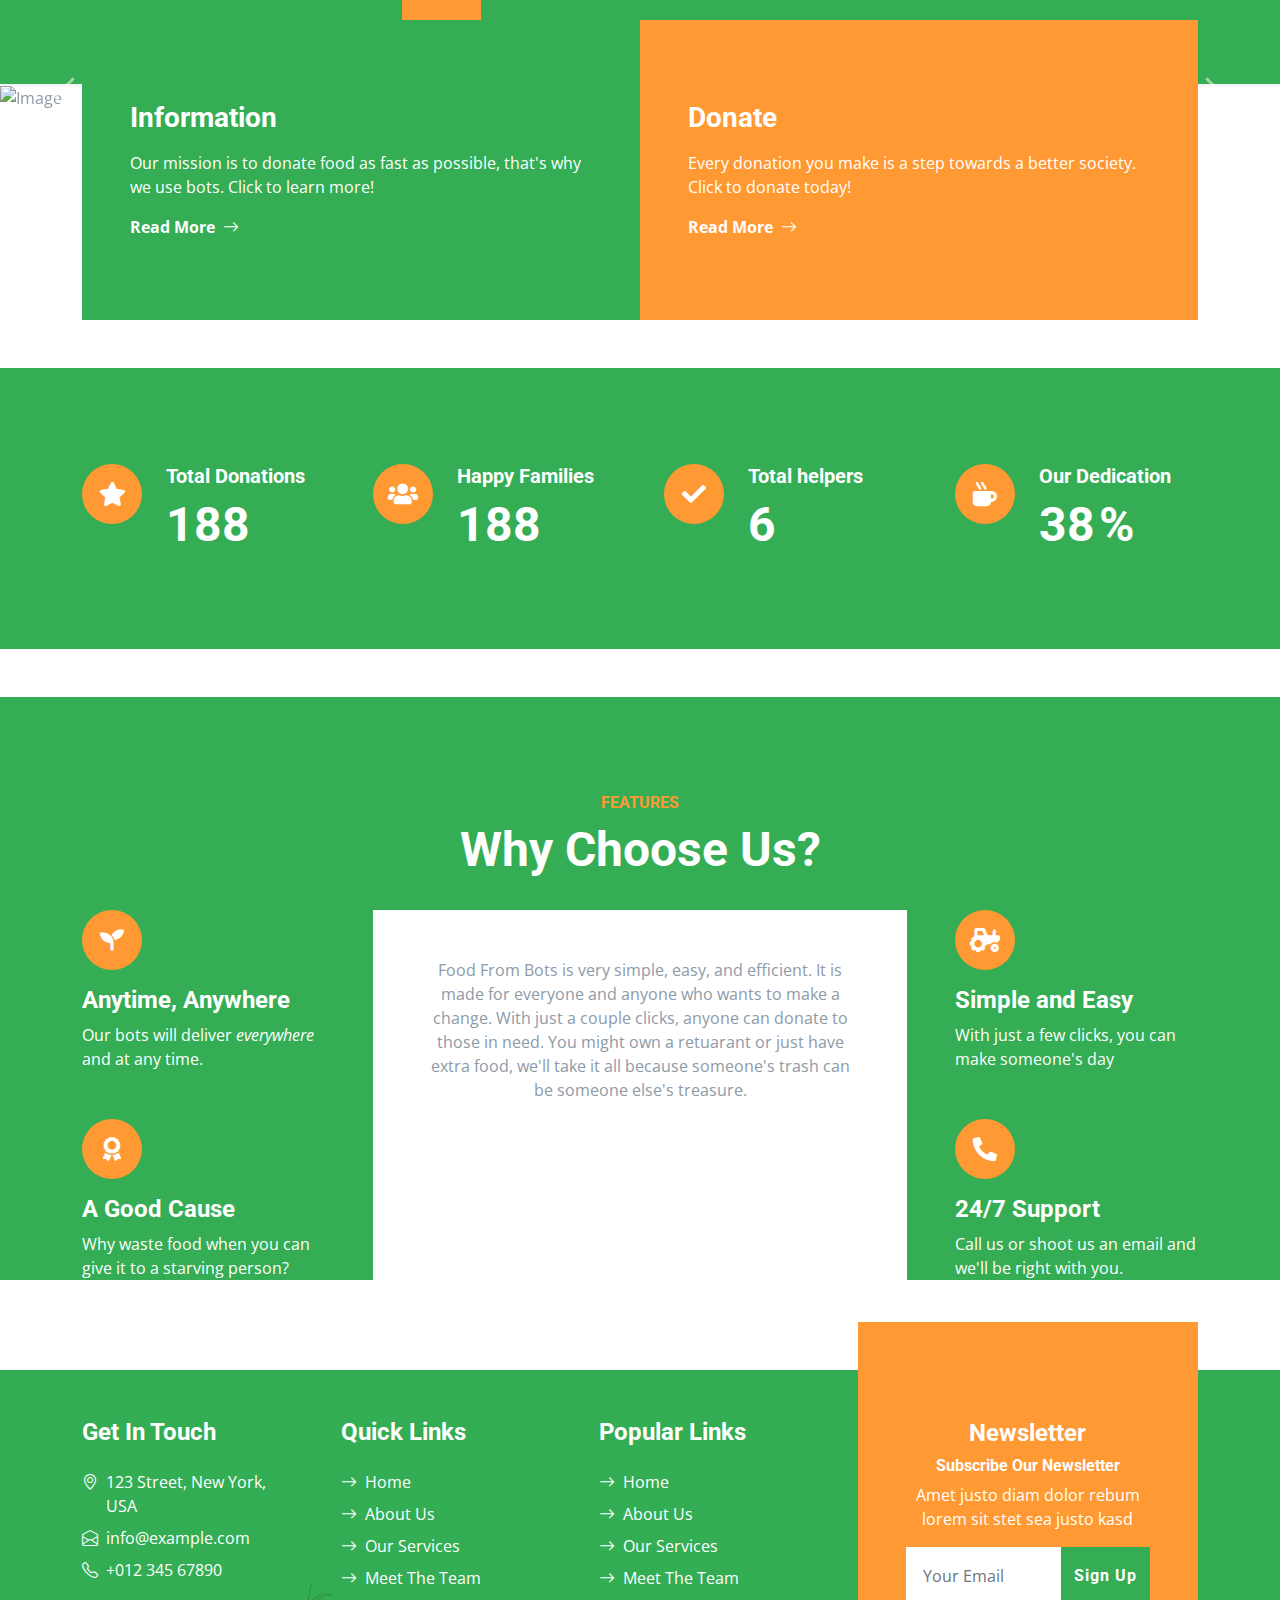
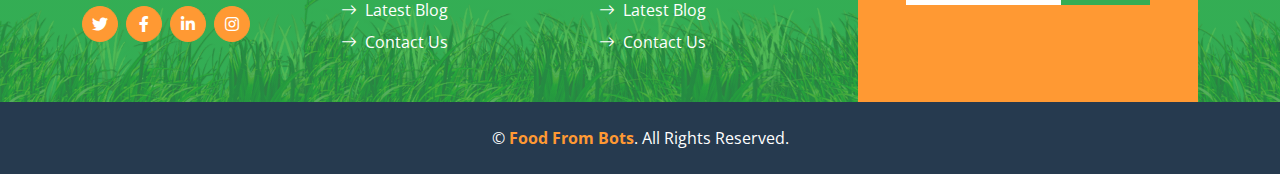
==== commit fe66c162: "updated" ====
--- a/index.html
+++ b/index.html
@@ -47,18 +47,9 @@
             <div class="navbar-nav mx-auto py-0">
                 <a href="index.html" class="nav-item nav-link active">Home</a>
                 <a href="about.html" class="nav-item nav-link">About</a>
-                <a href="service.html" class="nav-item nav-link">Bot Viewer</a>
-                <a href="product.html" class="nav-item nav-link">Products</a>
-                <div class="nav-item dropdown">
-                    <a href="#" class="nav-link dropdown-toggle" data-bs-toggle="dropdown">Extras</a>
-                    <div class="dropdown-menu m-0">
-                        <a href="blog.html" class="dropdown-item">Blog Grid</a>
-                        <a href="detail.html" class="dropdown-item">Blog Detail</a>
-                        <a href="feature.html" class="dropdown-item">Features</a>
-                        <a href="team.html" class="dropdown-item">The Team</a>
-                        <a href="testimonial.html" class="dropdown-item">Testimonial</a>
-                    </div>
-                </div>
+                <a href="service.html" class="nav-item nav-link">Bot Locator</a>
+                <a href="product.html" class="nav-item nav-link">Bots</a>
+        
                 <a href="donate.html" class="nav-item nav-link">Donate</a>
             </div>
         </div>
@@ -71,26 +62,28 @@
         <div id="header-carousel" class="carousel slide carousel-fade" data-bs-ride="carousel">
             <div class="carousel-inner">
                 <div class="carousel-item active">
-                    <img class="w-100" src="img/carousel-1.jpg" alt="Image">
+                    <img class="w-100" src="https://images.unsplash.com/photo-1489379391348-c9f07b42b696?ixlib=rb-4.0.3&ixid=MnwxMjA3fDB8MHxwaG90by1wYWdlfHx8fGVufDB8fHx8&auto=format&fit=crop&w=1770&q=80
+                    " alt="Image">
                     <div
                         class="carousel-caption top-0 bottom-0 start-0 end-0 d-flex flex-column align-items-center justify-content-center">
                         <div class="text-start p-5" style="max-width: 900px;">
                             <h3 class="text-white">Food From Bots</h3>
-                            <h1 class="display-1 text-white mb-md-4">Donate For A Better Cause</h1>
-                            <a href="" class="btn btn-primary py-md-3 px-md-5 me-3">Explore</a>
-                            <a href="" class="btn btn-secondary py-md-3 px-md-5">Donate</a>
+                            <h1 class="display-1 text-white mb-md-4">Donate To Make A Difference</h1>
+                            <a href="#first" class="btn btn-primary py-md-3 px-md-5 me-3">Explore</a>
+                            <a href="contact.html" class="btn btn-secondary py-md-3 px-md-5">Donate</a>
                         </div>
                     </div>
                 </div>
                 <div class="carousel-item">
-                    <img class="w-100" src="img/carousel-2.jpg" alt="Image">
+                    <img class="w-100" src="https://images.unsplash.com/photo-1489379391348-c9f07b42b696?ixlib=rb-4.0.3&ixid=MnwxMjA3fDB8MHxwaG90by1wYWdlfHx8fGVufDB8fHx8&auto=format&fit=crop&w=1770&q=80
+                    " alt="Image">
                     <div
                         class="carousel-caption top-0 bottom-0 start-0 end-0 d-flex flex-column align-items-center justify-content-center">
                         <div class="text-start p-5" style="max-width: 900px;">
                             <h3 class="text-white">Food From Bots</h3>
                             <h1 class="display-1 text-white mb-md-4">Your Leftovers Could Save Someone's Life</h1>
-                            <a href="" class="btn btn-primary py-md-3 px-md-5 me-3">Explore</a>
-                            <a href="" class="btn btn-secondary py-md-3 px-md-5">Donate</a>
+                            <a href="#first" class="btn btn-primary py-md-3 px-md-5 me-3">Explore</a>
+                            <a href="contact.html" class="btn btn-secondary py-md-3 px-md-5">Donate</a>
                         </div>
                     </div>
                 </div>
@@ -116,16 +109,18 @@
                     <div class="bg-primary bg-vegetable d-flex flex-column justify-content-center p-5"
                         style="height: 300px;">
                         <h3 class="text-white mb-3">Information</h3>
-                        <p class="text-white">Learn about our bots and how we help.</p>
-                        <a class="text-white fw-bold" href="">Read More<i class="bi bi-arrow-right ms-2"></i></a>
+                        <p class="text-white">Our mission is to donate food as fast as possible, that's why we
+                            use bots. Click to learn more!
+                        </p>
+                        <a class="text-white fw-bold" href="about.html">Read More<i class="bi bi-arrow-right ms-2"></i></a>
                     </div>
                 </div>
                 <div class="col-md-6">
                     <div class="bg-secondary bg-fruit d-flex flex-column justify-content-center p-5"
                         style="height: 300px;">
                         <h3 class="text-white mb-3">Donate</h3>
-                        <p class="text-white">Click to donate today!</p>
-                        <a class="text-white fw-bold" href="">Read More<i class="bi bi-arrow-right ms-2"></i></a>
+                        <p class="text-white">Every donation you make is a step towards a better society. Click to donate today!</p>
+                        <a class="text-white fw-bold" href="contact.html">Read More<i class="bi bi-arrow-right ms-2"></i></a>
                     </div>
                 </div>
             </div>
@@ -138,7 +133,7 @@
 
 
     <!-- Facts Start -->
-    <div class="container-fluid bg-primary facts py-5 mb-5">
+    <div class="container-fluid bg-primary facts py-5 mb-5" id="first">
         <div class="container py-5">
             <div class="row gx-5 gy-4">
                 <div class="col-lg-3 col-md-6">
@@ -222,17 +217,18 @@
                             style="width: 60px; height: 60px;">
                             <i class="fa fa-award fs-4 text-white"></i>
                         </div>
-                        <h4 class="text-white">Award Winning</h4>
-                        <p class="mb-0">Labore justo vero ipsum sit clita erat lorem magna clita</p>
+                        <h4 class="text-white">A Good Cause</h4>
+                        <p class="mb-0">Why waste food when you can give it to a starving person?</p>
                     </div>
                 </div>
                 <div class="col-lg-6">
                     <div class="d-block bg-white h-100 text-center p-5 pb-lg-0">
-                        <p>At et justo elitr amet sea at. Magna et sit vero at ipsum sit et dolores rebum. Magna sea eos
-                            sit dolor, ipsum amet no tempor ipsum eirmod lorem eirmod diam tempor dolor eos diam et et
-                            diam dolor ea. Clita est rebum amet dolore sit. Dolor stet dolor duo clita, vero dolor ipsum
-                            amet dolore magna lorem erat stet sed vero dolor</p>
-                        <img class="img-fluid" src="img/feature.png" alt="">
+                        <p>Food From Bots is very simple, easy, and efficient. 
+                            It is made for everyone and anyone who wants to make a change. With just a couple clicks, anyone
+                            can donate to those in need.
+                            You might own a retuarant or just have extra food, we'll take it all because someone's trash can be 
+                        someone else's treasure.</p>
+                        <img class="img-fluid" src="https://encrypted-tbn0.gstatic.com/images?q=tbn:ANd9GcTDIh2m6QGcBIRcUq1CvTbIslaBtlS1hgqtQg&usqp=CAU" alt="">
                     </div>
                 </div>
                 <div class="col-lg-3">
@@ -241,8 +237,8 @@
                             style="width: 60px; height: 60px;">
                             <i class="fa fa-tractor fs-4 text-white"></i>
                         </div>
-                        <h4 class="text-white">Modern Farming</h4>
-                        <p class="mb-0">Labore justo vero ipsum sit clita erat lorem magna clita</p>
+                        <h4 class="text-white">Simple and Easy</h4>
+                        <p class="mb-0">With just a few clicks, you can make someone's day</p>
                     </div>
                     <div class="text-white">
                         <div class="bg-secondary rounded-pill d-flex align-items-center justify-content-center mb-3"
@@ -250,7 +246,7 @@
                             <i class="fa fa-phone-alt fs-4 text-white"></i>
                         </div>
                         <h4 class="text-white">24/7 Support</h4>
-                        <p class="mb-0">Labore justo vero ipsum sit clita erat lorem magna clita</p>
+                        <p class="mb-0">Call us or shoot us an email and we'll be right with you.</p>
                     </div>
                 </div>
             </div>
@@ -259,240 +255,12 @@
     <!-- Features Start -->
 
 
-    <!-- Products Start -->
-    <div class="container-fluid py-5">
-        <div class="container">
-            <div class="mx-auto text-center mb-5" style="max-width: 500px;">
-                <h6 class="text-primary text-uppercase">Products</h6>
-                <h1 class="display-5">Our Fresh & Organic Products</h1>
-            </div>
-            <div class="owl-carousel product-carousel px-5">
-                <div class="pb-5">
-                    <div class="product-item position-relative bg-white d-flex flex-column text-center">
-                        <img class="img-fluid mb-4" src="img/product-1.png" alt="">
-                        <h6 class="mb-3">Organic Vegetable</h6>
-                        <h5 class="text-primary mb-0">$19.00</h5>
-                        <div class="btn-action d-flex justify-content-center">
-                            <a class="btn bg-primary py-2 px-3" href=""><i class="bi bi-cart text-white"></i></a>
-                            <a class="btn bg-secondary py-2 px-3" href=""><i class="bi bi-eye text-white"></i></a>
-                        </div>
-                    </div>
-                </div>
-                <div class="pb-5">
-                    <div class="product-item position-relative bg-white d-flex flex-column text-center">
-                        <img class="img-fluid mb-4" src="img/product-2.png" alt="">
-                        <h6 class="mb-3">Organic Vegetable</h6>
-                        <h5 class="text-primary mb-0">$19.00</h5>
-                        <div class="btn-action d-flex justify-content-center">
-                            <a class="btn bg-primary py-2 px-3" href=""><i class="bi bi-cart text-white"></i></a>
-                            <a class="btn bg-secondary py-2 px-3" href=""><i class="bi bi-eye text-white"></i></a>
-                        </div>
-                    </div>
-                </div>
-                <div class="pb-5">
-                    <div class="product-item position-relative bg-white d-flex flex-column text-center">
-                        <img class="img-fluid mb-4" src="img/product-1.png" alt="">
-                        <h6 class="mb-3">Organic Vegetable</h6>
-                        <h5 class="text-primary mb-0">$19.00</h5>
-                        <div class="btn-action d-flex justify-content-center">
-                            <a class="btn bg-primary py-2 px-3" href=""><i class="bi bi-cart text-white"></i></a>
-                            <a class="btn bg-secondary py-2 px-3" href=""><i class="bi bi-eye text-white"></i></a>
-                        </div>
-                    </div>
-                </div>
-                <div class="pb-5">
-                    <div class="product-item position-relative bg-white d-flex flex-column text-center">
-                        <img class="img-fluid mb-4" src="img/product-2.png" alt="">
-                        <h6 class="mb-3">Organic Vegetable</h6>
-                        <h5 class="text-primary mb-0">$19.00</h5>
-                        <div class="btn-action d-flex justify-content-center">
-                            <a class="btn bg-primary py-2 px-3" href=""><i class="bi bi-cart text-white"></i></a>
-                            <a class="btn bg-secondary py-2 px-3" href=""><i class="bi bi-eye text-white"></i></a>
-                        </div>
-                    </div>
-                </div>
-                <div class="pb-5">
-                    <div class="product-item position-relative bg-white d-flex flex-column text-center">
-                        <img class="img-fluid mb-4" src="img/product-1.png" alt="">
-                        <h6 class="mb-3">Organic Vegetable</h6>
-                        <h5 class="text-primary mb-0">$19.00</h5>
-                        <div class="btn-action d-flex justify-content-center">
-                            <a class="btn bg-primary py-2 px-3" href=""><i class="bi bi-cart text-white"></i></a>
-                            <a class="btn bg-secondary py-2 px-3" href=""><i class="bi bi-eye text-white"></i></a>
-                        </div>
-                    </div>
-                </div>
-            </div>
-        </div>
-    </div>
-    <!-- Products End -->
-
-
-    <!-- Testimonial Start -->
-    <div class="container-fluid bg-testimonial py-5 my-5">
-        <div class="container py-5">
-            <div class="row justify-content-center">
-                <div class="col-lg-7">
-                    <div class="owl-carousel testimonial-carousel p-5">
-                        <div class="testimonial-item text-center text-white">
-                            <img class="img-fluid mx-auto p-2 border border-5 border-secondary rounded-circle mb-4"
-                                src="img/testimonial-2.jpg" alt="">
-                            <p class="fs-5">Dolores sed duo clita justo dolor et stet lorem kasd dolore lorem ipsum. At
-                                lorem lorem magna ut et, nonumy labore diam erat. Erat dolor rebum sit ipsum.</p>
-                            <hr class="mx-auto w-25">
-                            <h4 class="text-white mb-0">Client Name</h4>
-                        </div>
-                        <div class="testimonial-item text-center text-white">
-                            <img class="img-fluid mx-auto p-2 border border-5 border-secondary rounded-circle mb-4"
-                                src="img/testimonial-2.jpg" alt="">
-                            <p class="fs-5">Dolores sed duo clita justo dolor et stet lorem kasd dolore lorem ipsum. At
-                                lorem lorem magna ut et, nonumy labore diam erat. Erat dolor rebum sit ipsum.</p>
-                            <hr class="mx-auto w-25">
-                            <h4 class="text-white mb-0">Client Name</h4>
-                        </div>
-                    </div>
-                </div>
-            </div>
-        </div>
-    </div>
-    <!-- Testimonial End -->
-
-
-    <!-- Team Start -->
-    <div class="container-fluid py-5">
-        <div class="container">
-            <div class="mx-auto text-center mb-5" style="max-width: 500px;">
-                <h6 class="text-primary text-uppercase">The Team</h6>
-                <h1 class="display-5">We Are Professional Organic Farmers</h1>
-            </div>
-            <div class="row g-5">
-                <div class="col-lg-4 col-md-6">
-                    <div class="row g-0">
-                        <div class="col-10">
-                            <div class="position-relative">
-                                <img class="img-fluid w-100" src="img/team-1.jpg" alt="">
-                                <div class="position-absolute start-0 bottom-0 w-100 py-3 px-4"
-                                    style="background: rgba(52, 173, 84, .85);">
-                                    <h4 class="text-white">Farmer Name</h4>
-                                    <span class="text-white">Designation</span>
-                                </div>
-                            </div>
-                        </div>
-                        <div class="col-2">
-                            <div
-                                class="h-100 d-flex flex-column align-items-center justify-content-around bg-secondary py-5">
-                                <a class="btn btn-square rounded-circle bg-white" href="#"><i
-                                        class="fab fa-twitter text-secondary"></i></a>
-                                <a class="btn btn-square rounded-circle bg-white" href="#"><i
-                                        class="fab fa-facebook-f text-secondary"></i></a>
-                                <a class="btn btn-square rounded-circle bg-white" href="#"><i
-                                        class="fab fa-linkedin-in text-secondary"></i></a>
-                                <a class="btn btn-square rounded-circle bg-white" href="#"><i
-                                        class="fab fa-instagram text-secondary"></i></a>
-                            </div>
-                        </div>
-                    </div>
-                </div>
-                <div class="col-lg-4 col-md-6">
-                    <div class="row g-0">
-                        <div class="col-10">
-                            <div class="position-relative">
-                                <img class="img-fluid w-100" src="img/team-2.jpg" alt="">
-                                <div class="position-absolute start-0 bottom-0 w-100 py-3 px-4"
-                                    style="background: rgba(52, 173, 84, .85);">
-                                    <h4 class="text-white">Farmer Name</h4>
-                                    <span class="text-white">Designation</span>
-                                </div>
-                            </div>
-                        </div>
-                        <div class="col-2">
-                            <div
-                                class="h-100 d-flex flex-column align-items-center justify-content-around bg-secondary py-5">
-                                <a class="btn btn-square rounded-circle bg-white" href="#"><i
-                                        class="fab fa-twitter text-secondary"></i></a>
-                                <a class="btn btn-square rounded-circle bg-white" href="#"><i
-                                        class="fab fa-facebook-f text-secondary"></i></a>
-                                <a class="btn btn-square rounded-circle bg-white" href="#"><i
-                                        class="fab fa-linkedin-in text-secondary"></i></a>
-                                <a class="btn btn-square rounded-circle bg-white" href="#"><i
-                                        class="fab fa-instagram text-secondary"></i></a>
-                            </div>
-                        </div>
-                    </div>
-                </div>
-                <div class="col-lg-4 col-md-6">
-                    <div class="row g-0">
-                        <div class="col-10">
-                            <div class="position-relative">
-                                <img class="img-fluid w-100" src="img/team-3.jpg" alt="">
-                                <div class="position-absolute start-0 bottom-0 w-100 py-3 px-4"
-                                    style="background: rgba(52, 173, 84, .85);">
-                                    <h4 class="text-white">Farmer Name</h4>
-                                    <span class="text-white">Designation</span>
-                                </div>
-                            </div>
-                        </div>
-                        <div class="col-2">
-                            <div
-                                class="h-100 d-flex flex-column align-items-center justify-content-around bg-secondary py-5">
-                                <a class="btn btn-square rounded-circle bg-white" href="#"><i
-                                        class="fab fa-twitter text-secondary"></i></a>
-                                <a class="btn btn-square rounded-circle bg-white" href="#"><i
-                                        class="fab fa-facebook-f text-secondary"></i></a>
-                                <a class="btn btn-square rounded-circle bg-white" href="#"><i
-                                        class="fab fa-linkedin-in text-secondary"></i></a>
-                                <a class="btn btn-square rounded-circle bg-white" href="#"><i
-                                        class="fab fa-instagram text-secondary"></i></a>
-                            </div>
-                        </div>
-                    </div>
-                </div>
-            </div>
-        </div>
-    </div>
-    <!-- Team End -->
-
-
-    <!-- Blog Start -->
-    <div class="container-fluid py-5">
-        <div class="container">
-            <div class="mx-auto text-center mb-5" style="max-width: 500px;">
-                <h6 class="text-primary text-uppercase">Our Blog</h6>
-                <h1 class="display-5">Latest Articles From Our Blog Post</h1>
-            </div>
-            <div class="row g-5">
-                <div class="col-lg-4">
-                    <div class="blog-item position-relative overflow-hidden">
-                        <img class="img-fluid" src="img/blog-1.jpg" alt="">
-                        <a class="blog-overlay" href="">
-                            <h4 class="text-white">Lorem elitr magna stet eirmod labore amet</h4>
-                            <span class="text-white fw-bold">Jan 01, 2050</span>
-                        </a>
-                    </div>
-                </div>
-                <div class="col-lg-4">
-                    <div class="blog-item position-relative overflow-hidden">
-                        <img class="img-fluid" src="img/blog-2.jpg" alt="">
-                        <a class="blog-overlay" href="">
-                            <h4 class="text-white">Lorem elitr magna stet eirmod labore amet</h4>
-                            <span class="text-white fw-bold">Jan 01, 2050</span>
-                        </a>
-                    </div>
-                </div>
-                <div class="col-lg-4">
-                    <div class="blog-item position-relative overflow-hidden">
-                        <img class="img-fluid" src="img/blog-3.jpg" alt="">
-                        <a class="blog-overlay" href="">
-                            <h4 class="text-white">Lorem elitr magna stet eirmod labore amet</h4>
-                            <span class="text-white fw-bold">Jan 01, 2050</span>
-                        </a>
-                    </div>
-                </div>
-            </div>
-        </div>
-    </div>
-    <!-- Blog End -->
-
+   
+
+    
+
+
+    
 
     <!-- Footer Start -->
     <div class="container-fluid bg-footer bg-primary text-white mt-5">
@@ -580,8 +348,8 @@
     </div>
     <div class="container-fluid bg-dark text-white py-4">
         <div class="container text-center">
-            <p class="mb-0">&copy; <a class="text-secondary fw-bold" href="#">Your Site Name</a>. All Rights Reserved.
-                Designed by <a class="text-secondary fw-bold" href="https://htmlcodex.com">HTML Codex</a></p>
+            <p class="mb-0">&copy; <a class="text-secondary fw-bold" href="#">Food From Bots</a>. All Rights Reserved.
+                </p>
         </div>
     </div>
     <!-- Footer End -->
@@ -603,191 +371,4 @@
     <script src="js/main.js"></script>
 </body>
 
-</html> contactContactOrganic VegetablesOrganic Vegetables For Healthy LifeContactOrganic FruitsOrganic Fruits For
-Better HealthContact
-
-Organic VegetablesDolor magna ipsum elitr sea erat elitr amet ipsum stet justo dolor, amet lorem diam no duo sed dolore
-amet diamOrganic FruitsDolor magna ipsum elitr sea erat elitr amet ipsum stet justo dolor, amet lorem diam no duo sed
-dolore amet diam <div class="container-fluid about pt-5">
-    <div class="container">
-        <div class="row gx-5">
-            <div class="col-lg-6 mb-5 mb-lg-0">
-                <div class="d-flex h-100 border border-5 border-primary border-bottom-0 pt-4">
-                    <img class="img-fluid mt-auto mx-auto" src="img/about.png">
-                </div>
-            </div>
-            <div class="col-lg-6 pb-5">
-                <div class="mb-3 pb-2">
-                    <h6 class="text-primary text-uppercase">About Us</h6>
-                    <h1 class="display-5">We Produce Organic Food For Your Family</h1>
-                </div>
-                <p class="mb-4">Tempor erat elitr at rebum at at clita. Diam dolor diam ipsum et tempor sit. Clita erat
-                    ipsum et lorem et sit, sed stet no labore lorem sit. Sanctus clita duo justo et tempor eirmod magna
-                    dolore erat amet magna</p>
-                <div class="row gx-5 gy-4">
-                    <div class="col-sm-6">
-                        <i class="fa fa-seedling display-1 text-secondary"></i>
-                        <h4>100% Organic</h4>
-                        <p class="mb-0">Labore justo vero ipsum sit clita erat lorem magna clita nonumy dolor magna
-                            dolor vero</p>
-                    </div>
-                    <div class="col-sm-6">
-                        <i class="fa fa-award display-1 text-secondary"></i>
-                        <h4>Award Winning</h4>
-                        <p class="mb-0">Labore justo vero ipsum sit clita erat lorem magna clita nonumy dolor magna
-                            dolor vero</p>
-                    </div>
-                </div>
-            </div>
-        </div>
-    </div>
-</div>
-<!-- About End -->
-<div class="container-fluid py-5">
-    <div class="container">
-        <div class="row g-5">
-            <div class="col-lg-4 col-md-6">
-                <div class="mb-3">
-                    <h6 class="text-primary text-uppercase">Services</h6>
-                    <h1 class="display-5">Organic Farm Services</h1>
-                </div>
-                <p class="mb-4">Tempor erat elitr at rebum at at clita. Diam dolor diam ipsum et tempor sit. Clita erat
-                    ipsum et lorem et sit sed stet labore</p>
-                <a href="" class="btn btn-primary py-md-3 px-md-5">Contact Us</a>
-            </div>
-            <div class="col-lg-4 col-md-6">
-                <div class="service-item bg-light text-center p-5">
-                    <i class="fa fa-carrot display-1 text-primary mb-3"></i>
-                    <h4>Fresh Vegetables</h4>
-                    <p class="mb-0">Labore justo vero ipsum sit clita erat lorem magna clita nonumy dolor magna dolor
-                        vero</p>
-                </div>
-            </div>
-            <div class="col-lg-4 col-md-6">
-                <div class="service-item bg-light text-center p-5">
-                    <i class="fa fa-apple-alt display-1 text-primary mb-3"></i>
-                    <h4>Fresh Fruits</h4>
-                    <p class="mb-0">Labore justo vero ipsum sit clita erat lorem magna clita nonumy dolor magna dolor
-                        vero</p>
-                </div>
-            </div>
-            <div class="col-lg-4 col-md-6">
-                <div class="service-item bg-light text-center p-5">
-                    <i class="fa fa-dog display-1 text-primary mb-3"></i>
-                    <h4>Healty Cattle</h4>
-                    <p class="mb-0">Labore justo vero ipsum sit clita erat lorem magna clita nonumy dolor magna dolor
-                        vero</p>
-                </div>
-            </div>
-            <div class="col-lg-4 col-md-6">
-                <div class="service-item bg-light text-center p-5">
-                    <i class="fa fa-tractor display-1 text-primary mb-3"></i>
-                    <h4>Modern Truck</h4>
-                    <p class="mb-0">Labore justo vero ipsum sit clita erat lorem magna clita nonumy dolor magna dolor
-                        vero</p>
-                </div>
-            </div>
-            <div class="col-lg-4 col-md-6">
-                <div class="service-item bg-light text-center p-5">
-                    <i class="fa fa-seedling display-1 text-primary mb-3"></i>
-                    <h4>Farming Plans</h4>
-                    <p class="mb-0">Labore justo vero ipsum sit clita erat lorem magna clita nonumy dolor magna dolor
-                        vero</p>
-                </div>
-            </div>
-        </div>
-    </div>
-</div>
-<!-- Services End -->
-<!-- Team Start -->
-<div class="container-fluid py-5">
-    <div class="container">
-        <div class="mx-auto text-center mb-5" style="max-width: 500px;">
-            <h6 class="text-primary text-uppercase">The Team</h6>
-            <h1 class="display-5">We Are Professional Organic Farmers</h1>
-        </div>
-        <div class="row g-5">
-            <div class="col-lg-4 col-md-6">
-                <div class="row g-0">
-                    <div class="col-10">
-                        <div class="position-relative">
-                            <img class="img-fluid w-100" src="img/team-1.jpg" alt="">
-                            <div class="position-absolute start-0 bottom-0 w-100 py-3 px-4"
-                                style="background: rgba(52, 173, 84, .85);">
-                                <h4 class="text-white">Farmer Name</h4>
-                                <span class="text-white">Designation</span>
-                            </div>
-                        </div>
-                    </div>
-                    <div class="col-2">
-                        <div
-                            class="h-100 d-flex flex-column align-items-center justify-content-around bg-secondary py-5">
-                            <a class="btn btn-square rounded-circle bg-white" href="#"><i
-                                    class="fab fa-twitter text-secondary"></i></a>
-                            <a class="btn btn-square rounded-circle bg-white" href="#"><i
-                                    class="fab fa-facebook-f text-secondary"></i></a>
-                            <a class="btn btn-square rounded-circle bg-white" href="#"><i
-                                    class="fab fa-linkedin-in text-secondary"></i></a>
-                            <a class="btn btn-square rounded-circle bg-white" href="#"><i
-                                    class="fab fa-instagram text-secondary"></i></a>
-                        </div>
-                    </div>
-                </div>
-            </div>
-            <div class="col-lg-4 col-md-6">
-                <div class="row g-0">
-                    <div class="col-10">
-                        <div class="position-relative">
-                            <img class="img-fluid w-100" src="img/team-2.jpg" alt="">
-                            <div class="position-absolute start-0 bottom-0 w-100 py-3 px-4"
-                                style="background: rgba(52, 173, 84, .85);">
-                                <h4 class="text-white">Farmer Name</h4>
-                                <span class="text-white">Designation</span>
-                            </div>
-                        </div>
-                    </div>
-                    <div class="col-2">
-                        <div
-                            class="h-100 d-flex flex-column align-items-center justify-content-around bg-secondary py-5">
-                            <a class="btn btn-square rounded-circle bg-white" href="#"><i
-                                    class="fab fa-twitter text-secondary"></i></a>
-                            <a class="btn btn-square rounded-circle bg-white" href="#"><i
-                                    class="fab fa-facebook-f text-secondary"></i></a>
-                            <a class="btn btn-square rounded-circle bg-white" href="#"><i
-                                    class="fab fa-linkedin-in text-secondary"></i></a>
-                            <a class="btn btn-square rounded-circle bg-white" href="#"><i
-                                    class="fab fa-instagram text-secondary"></i></a>
-                        </div>
-                    </div>
-                </div>
-            </div>
-            <div class="col-lg-4 col-md-6">
-                <div class="row g-0">
-                    <div class="col-10">
-                        <div class="position-relative">
-                            <img class="img-fluid w-100" src="img/team-3.jpg" alt="">
-                            <div class="position-absolute start-0 bottom-0 w-100 py-3 px-4"
-                                style="background: rgba(52, 173, 84, .85);">
-                                <h4 class="text-white">Farmer Name</h4>
-                                <span class="text-white">Designation</span>
-                            </div>
-                        </div>
-                    </div>
-                    <div class="col-2">
-                        <div
-                            class="h-100 d-flex flex-column align-items-center justify-content-around bg-secondary py-5">
-                            <a class="btn btn-square rounded-circle bg-white" href="#"><i
-                                    class="fab fa-twitter text-secondary"></i></a>
-                            <a class="btn btn-square rounded-circle bg-white" href="#"><i
-                                    class="fab fa-facebook-f text-secondary"></i></a>
-                            <a class="btn btn-square rounded-circle bg-white" href="#"><i
-                                    class="fab fa-linkedin-in text-secondary"></i></a>
-                            <a class="btn btn-square rounded-circle bg-white" href="#"><i
-                                    class="fab fa-instagram text-secondary"></i></a>
-                        </div>
-                    </div>
-                </div>
-            </div>
-        </div>
-    </div>
-</div>+</html> --- a/css/style.css
+++ b/css/style.css
@@ -111,18 +111,19 @@
 }
 
 .bg-vegetable {
-    background: linear-gradient(rgba(52, 173, 84, .2), rgba(52, 173, 84, .2)), url(../img/vegetable.png) bottom right no-repeat;
+    background: linear-gradient(rgba(52, 173, 84, .2), rgba(52, 173, 84, .2));
     background-size: contain;
 }
 
 .bg-fruit {
-    background: linear-gradient(rgba(255, 153, 51, .2), rgba(255, 153, 51, .2)), url(../img/fruit.png) bottom right no-repeat;
+    background: linear-gradient(rgba(255, 153, 51, .2), rgba(255, 153, 51, .2));
     background-size: contain;
 }
 
 .service-item {
     box-shadow: 0 0 45px #EDEDED;
     transition: .5s;
+    display:inline-block;
 }
 
 .about i,
@@ -183,7 +184,6 @@
     height: 55%;
     bottom: 0;
     left: 0;
-    background: url(../img/bg-product-1.png) left bottom no-repeat, url(../img/bg-product-2.png) right bottom no-repeat;
     background-size: contain;
     background-color: var(--primary);
     z-index: -1;
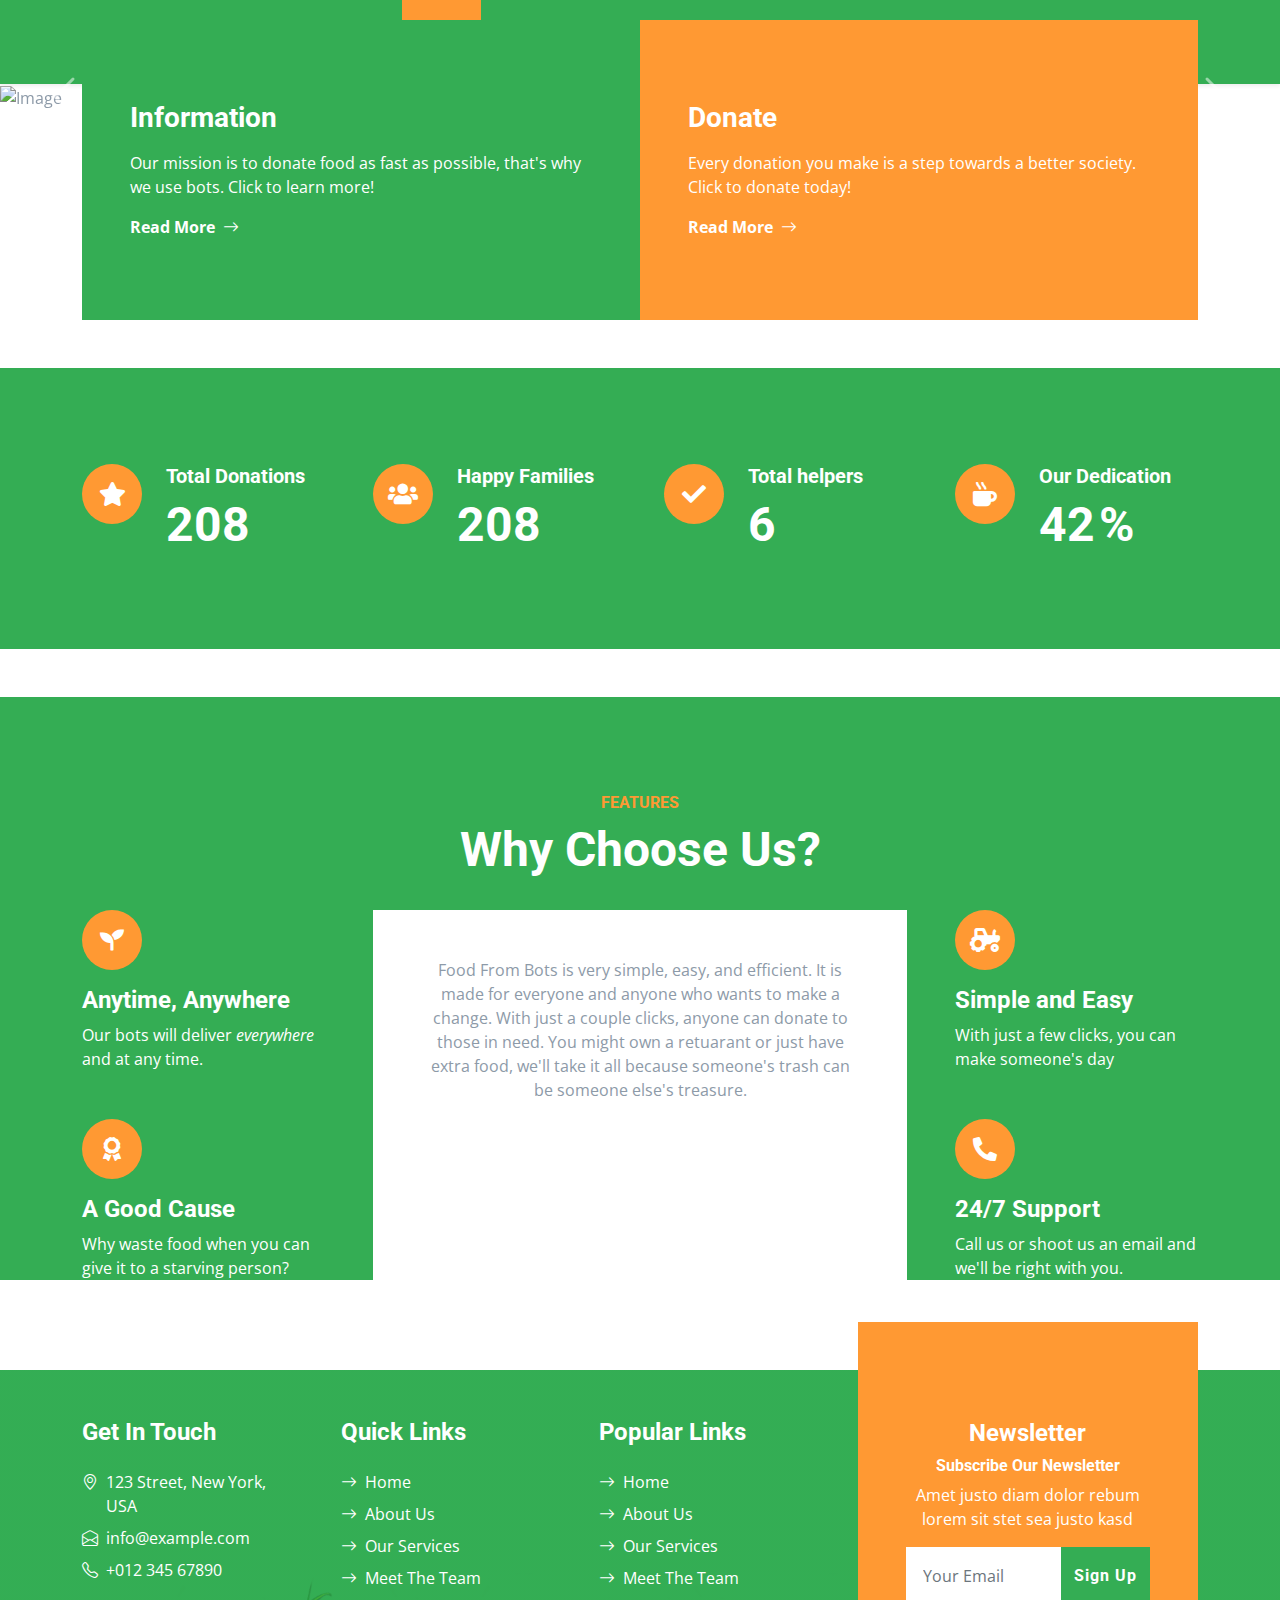
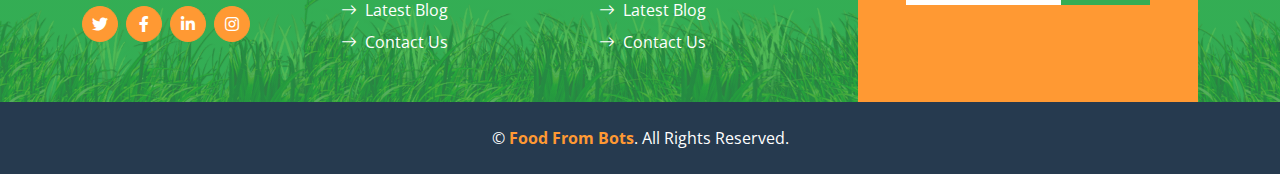
==== commit d179f05c: "appch" ====
--- a/index.html
+++ b/index.html
@@ -5,8 +5,6 @@
     <meta charset="utf-8">
     <title>Food from bots</title>
     <meta content="width=device-width, initial-scale=1.0" name="viewport">
-    <meta content="Free HTML Templates" name="keywords">
-    <meta content="Free HTML Templates" name="description">
 
     <!-- Favicon -->
     <link href="img/favicon.ico" rel="icon">
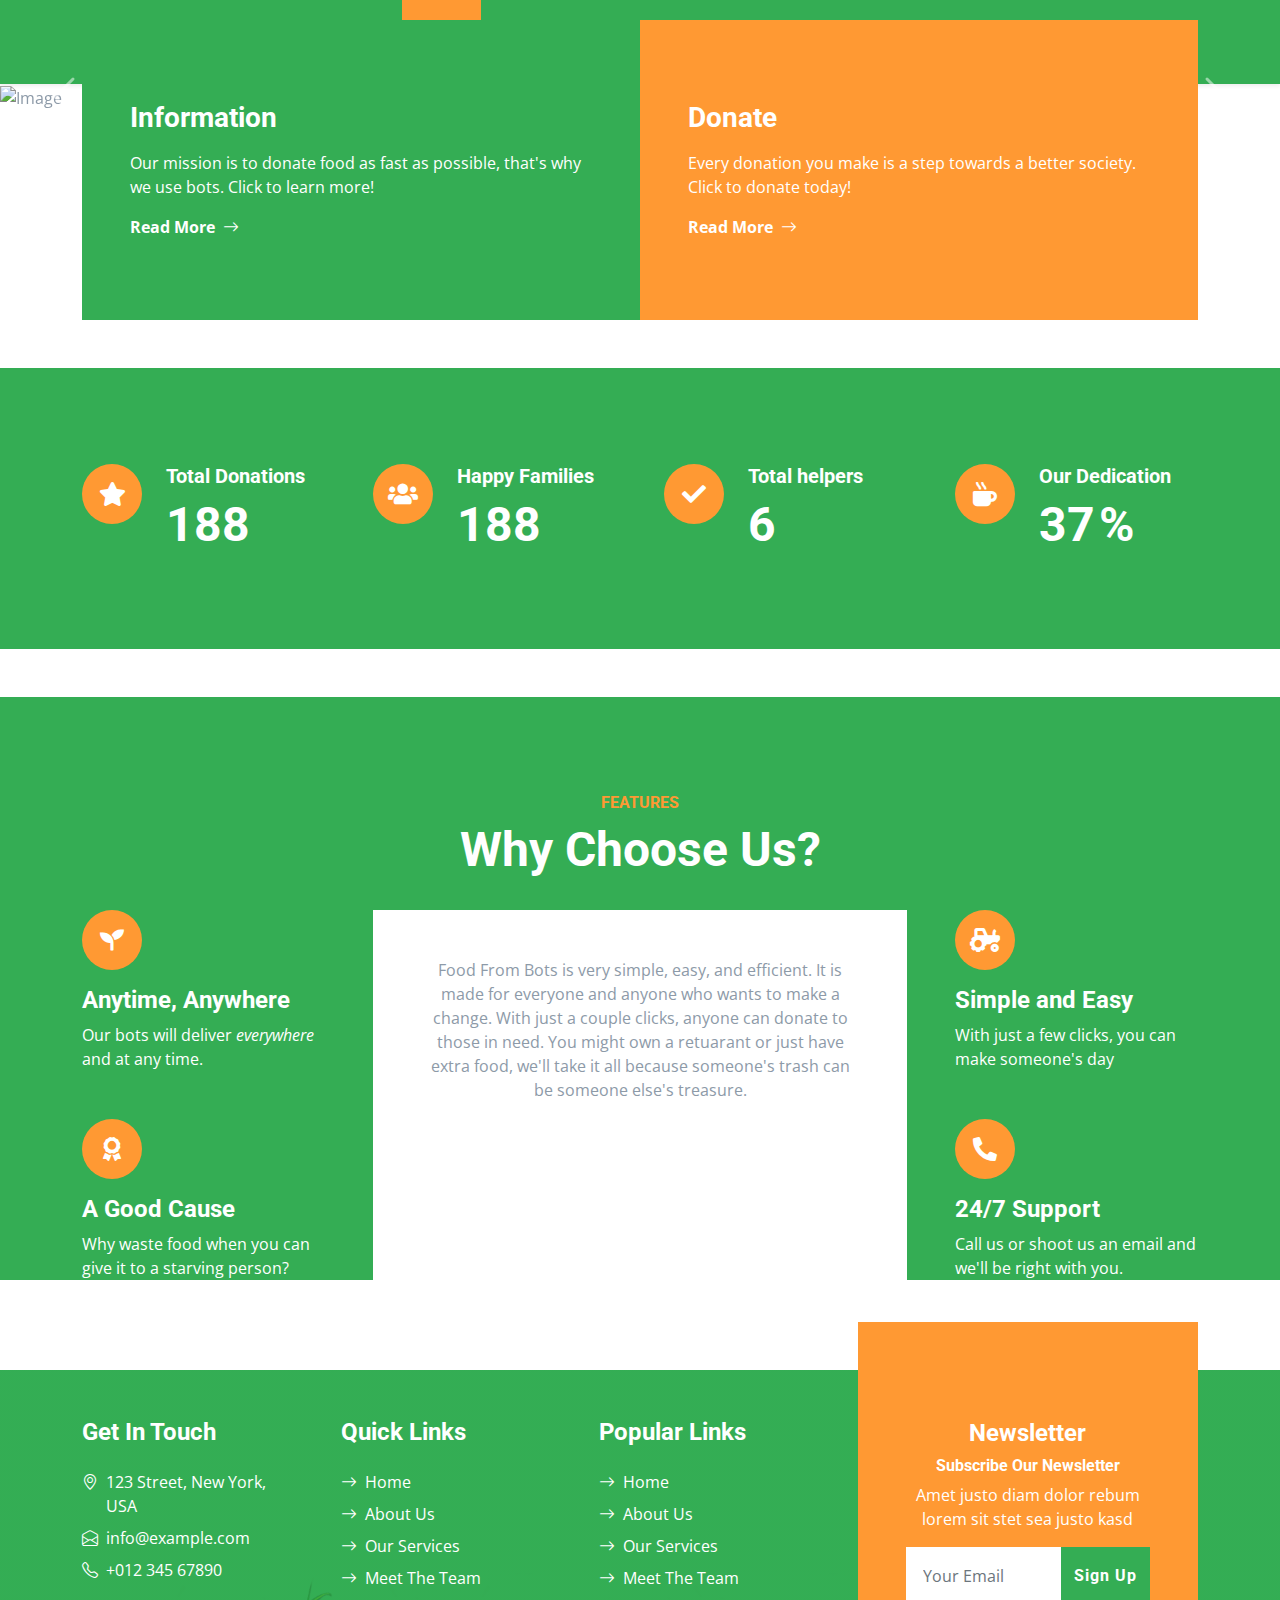
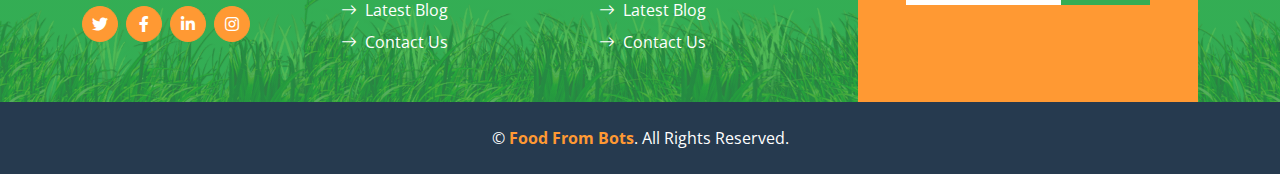
==== commit 2d49bf6a: "hello" ====
--- a/index.html
+++ b/index.html
@@ -3,7 +3,7 @@
 
 <head>
     <meta charset="utf-8">
-    <title>Food from bots</title>
+    <title>Food From Bots</title>
     <meta content="width=device-width, initial-scale=1.0" name="viewport">
 
     <!-- Favicon -->
@@ -47,7 +47,7 @@
                 <a href="about.html" class="nav-item nav-link">About</a>
                 <a href="service.html" class="nav-item nav-link">Bot Locator</a>
                 <a href="product.html" class="nav-item nav-link">Bots</a>
-        
+
                 <a href="donate.html" class="nav-item nav-link">Donate</a>
             </div>
         </div>
@@ -110,15 +110,18 @@
                         <p class="text-white">Our mission is to donate food as fast as possible, that's why we
                             use bots. Click to learn more!
                         </p>
-                        <a class="text-white fw-bold" href="about.html">Read More<i class="bi bi-arrow-right ms-2"></i></a>
+                        <a class="text-white fw-bold" href="about.html">Read More<i
+                                class="bi bi-arrow-right ms-2"></i></a>
                     </div>
                 </div>
                 <div class="col-md-6">
                     <div class="bg-secondary bg-fruit d-flex flex-column justify-content-center p-5"
                         style="height: 300px;">
                         <h3 class="text-white mb-3">Donate</h3>
-                        <p class="text-white">Every donation you make is a step towards a better society. Click to donate today!</p>
-                        <a class="text-white fw-bold" href="contact.html">Read More<i class="bi bi-arrow-right ms-2"></i></a>
+                        <p class="text-white">Every donation you make is a step towards a better society. Click to
+                            donate today!</p>
+                        <a class="text-white fw-bold" href="contact.html">Read More<i
+                                class="bi bi-arrow-right ms-2"></i></a>
                     </div>
                 </div>
             </div>
@@ -127,7 +130,7 @@
     <!-- Banner Start -->
 
 
-    
+
 
 
     <!-- Facts Start -->
@@ -190,7 +193,7 @@
     <!-- Facts End -->
 
 
-    
+
 
 
     <!-- Features Start -->
@@ -221,12 +224,16 @@
                 </div>
                 <div class="col-lg-6">
                     <div class="d-block bg-white h-100 text-center p-5 pb-lg-0">
-                        <p>Food From Bots is very simple, easy, and efficient. 
-                            It is made for everyone and anyone who wants to make a change. With just a couple clicks, anyone
+                        <p>Food From Bots is very simple, easy, and efficient.
+                            It is made for everyone and anyone who wants to make a change. With just a couple clicks,
+                            anyone
                             can donate to those in need.
-                            You might own a retuarant or just have extra food, we'll take it all because someone's trash can be 
-                        someone else's treasure.</p>
-                        <img class="img-fluid" src="https://encrypted-tbn0.gstatic.com/images?q=tbn:ANd9GcTDIh2m6QGcBIRcUq1CvTbIslaBtlS1hgqtQg&usqp=CAU" alt="">
+                            You might own a retuarant or just have extra food, we'll take it all because someone's trash
+                            can be
+                            someone else's treasure.</p>
+                        <img class="img-fluid"
+                            src="https://encrypted-tbn0.gstatic.com/images?q=tbn:ANd9GcTDIh2m6QGcBIRcUq1CvTbIslaBtlS1hgqtQg&usqp=CAU"
+                            alt="">
                     </div>
                 </div>
                 <div class="col-lg-3">
@@ -253,12 +260,12 @@
     <!-- Features Start -->
 
 
-   
-
-    
-
-
-    
+
+
+
+
+
+
 
     <!-- Footer Start -->
     <div class="container-fluid bg-footer bg-primary text-white mt-5">
@@ -347,7 +354,7 @@
     <div class="container-fluid bg-dark text-white py-4">
         <div class="container text-center">
             <p class="mb-0">&copy; <a class="text-secondary fw-bold" href="#">Food From Bots</a>. All Rights Reserved.
-                </p>
+            </p>
         </div>
     </div>
     <!-- Footer End -->
@@ -369,4 +376,4 @@
     <script src="js/main.js"></script>
 </body>
 
-</html> +</html>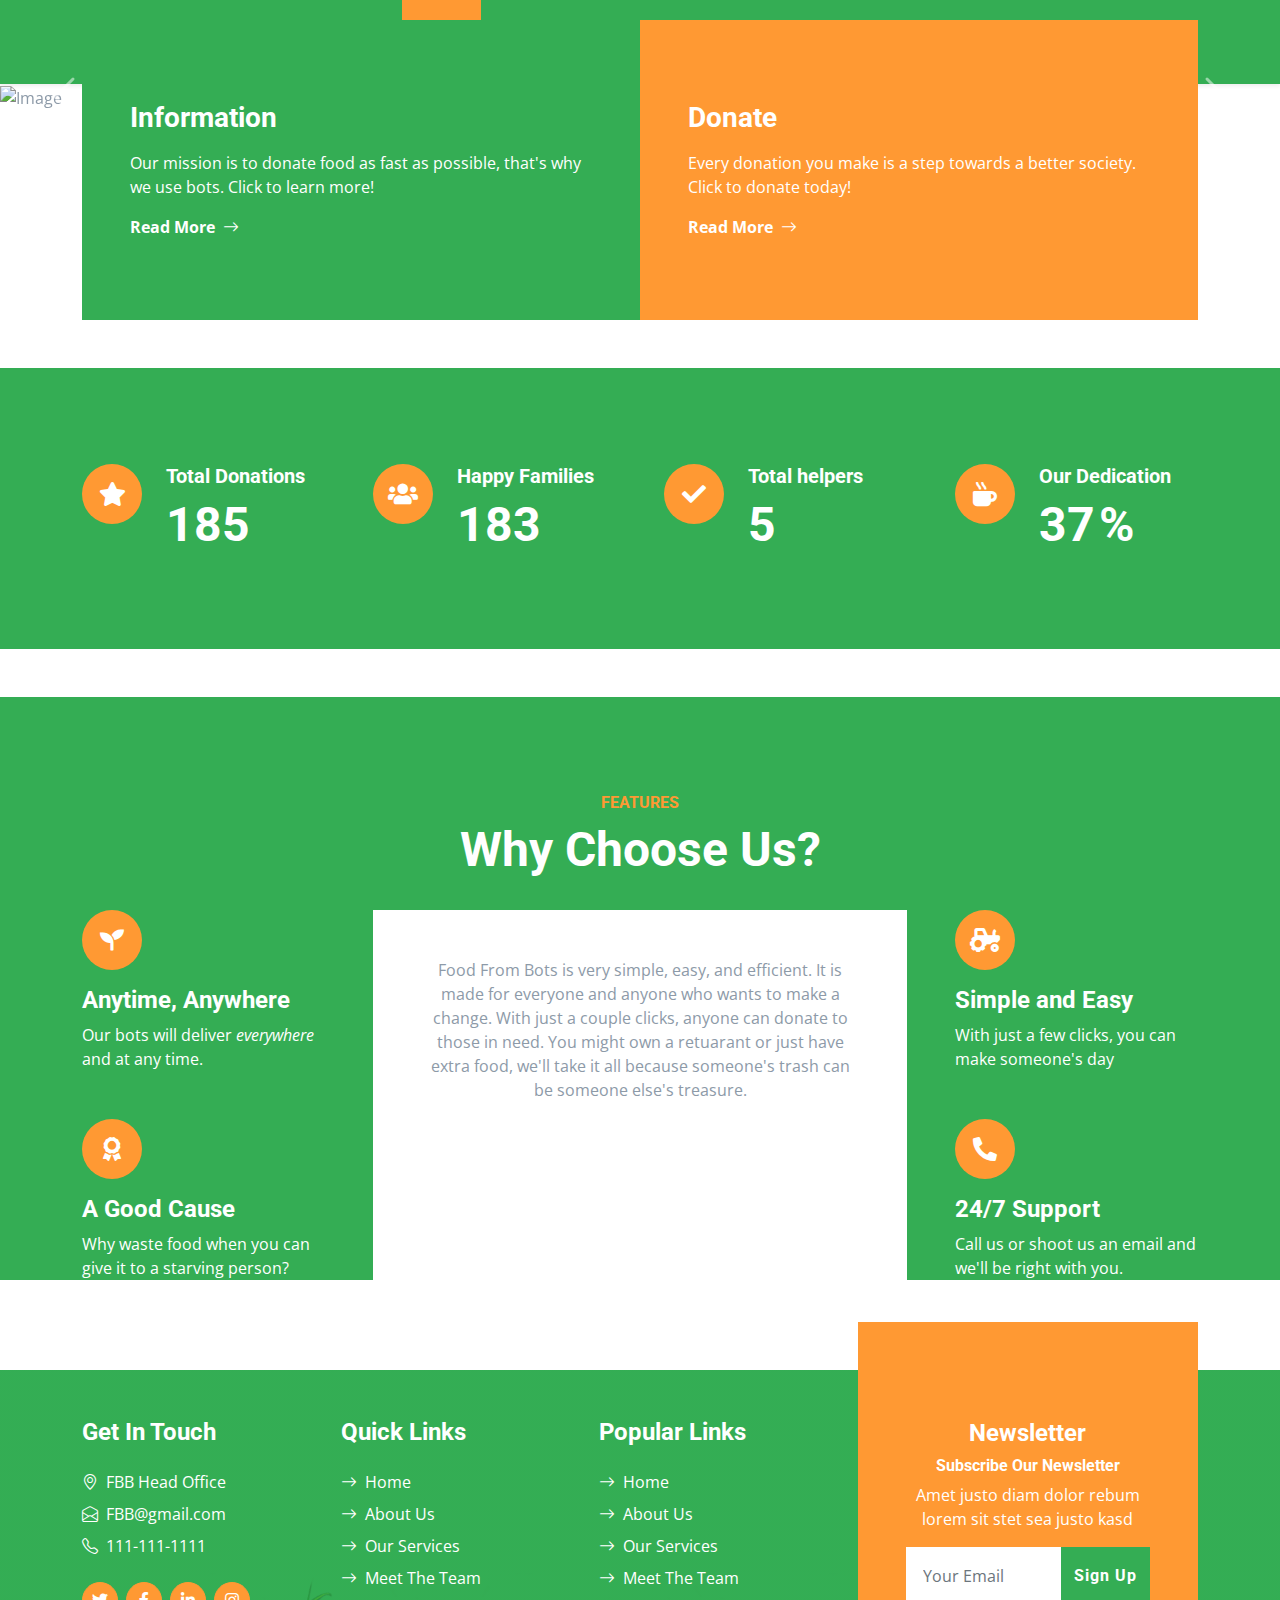
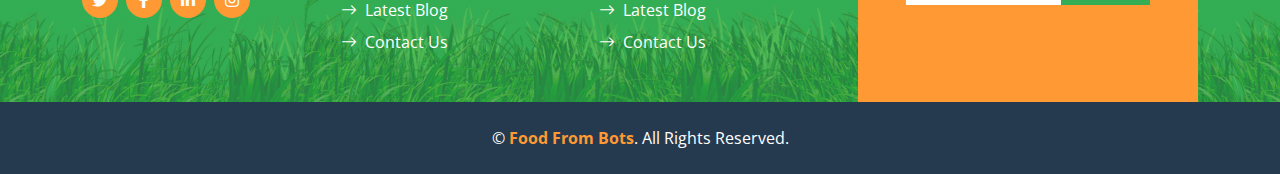
==== commit 52c5e4b6: "chg" ====
--- a/index.html
+++ b/index.html
@@ -35,9 +35,7 @@
 
     <!-- Navbar Start -->
     <nav class="navbar navbar-expand-lg bg-primary navbar-dark shadow-sm py-3 py-lg-0 px-3 px-lg-5">
-        <a href="index.html" class="navbar-brand d-flex d-lg-none">
-            <h1 class="m-0 display-4 text-secondary"><span class="text-white">Farm</span>Fresh</h1>
-        </a>
+
         <button class="navbar-toggler" type="button" data-bs-toggle="collapse" data-bs-target="#navbarCollapse">
             <span class="navbar-toggler-icon"></span>
         </button>
@@ -277,15 +275,15 @@
                             <h4 class="text-white mb-4">Get In Touch</h4>
                             <div class="d-flex mb-2">
                                 <i class="bi bi-geo-alt text-white me-2"></i>
-                                <p class="text-white mb-0">123 Street, New York, USA</p>
+                                <p class="text-white mb-0">FBB Head Office</p>
                             </div>
                             <div class="d-flex mb-2">
                                 <i class="bi bi-envelope-open text-white me-2"></i>
-                                <p class="text-white mb-0">info@example.com</p>
+                                <p class="text-white mb-0">FBB@gmail.com</p>
                             </div>
                             <div class="d-flex mb-2">
                                 <i class="bi bi-telephone text-white me-2"></i>
-                                <p class="text-white mb-0">+012 345 67890</p>
+                                <p class="text-white mb-0">111-111-1111</p>
                             </div>
                             <div class="d-flex mt-4">
                                 <a class="btn btn-secondary btn-square rounded-circle me-2" href="#"><i
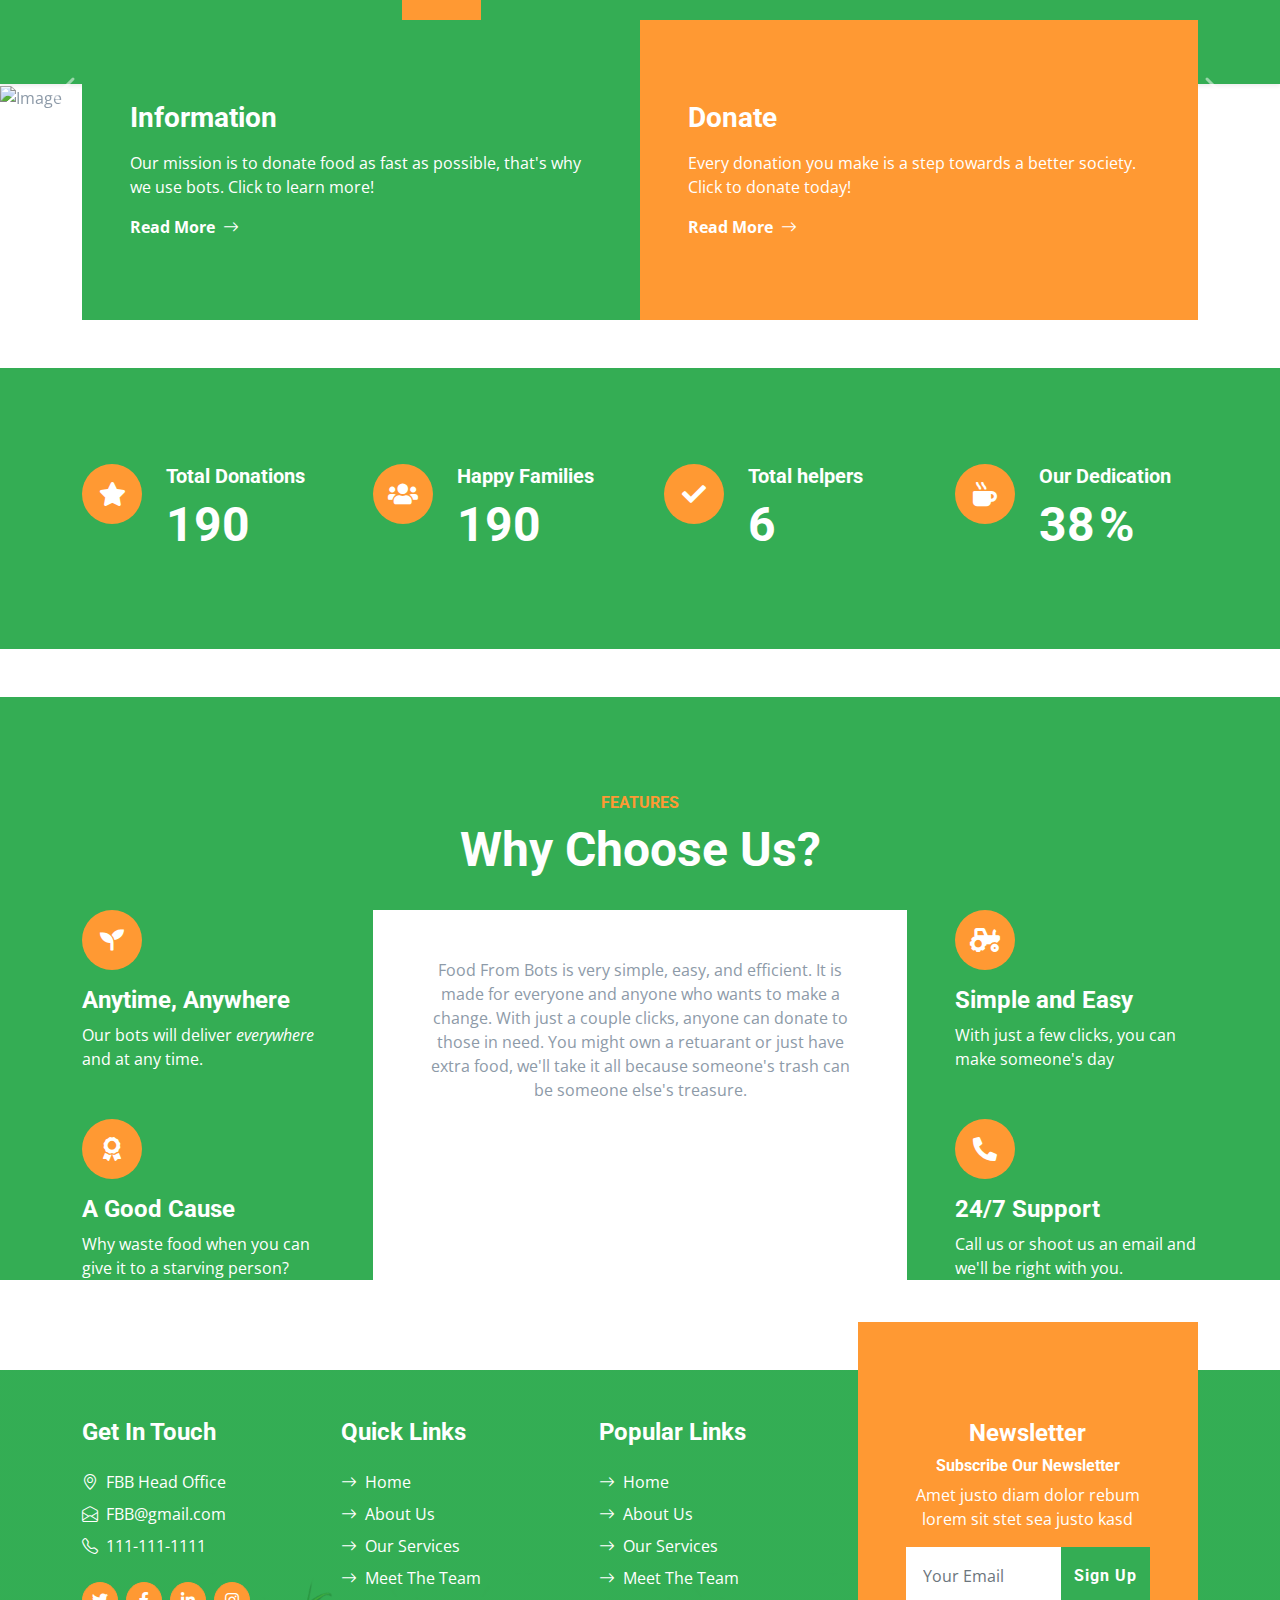
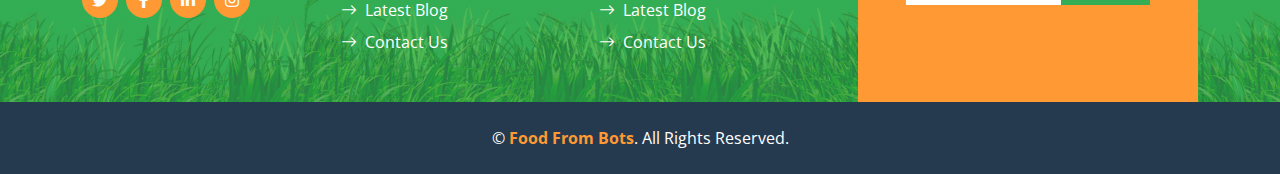
==== commit 3eb47cc1: "updates" ====
--- a/index.html
+++ b/index.html
@@ -46,7 +46,7 @@
                 <a href="service.html" class="nav-item nav-link">Bot Locator</a>
                 <a href="product.html" class="nav-item nav-link">Bots</a>
 
-                <a href="donate.html" class="nav-item nav-link">Donate</a>
+                <a href="contact.html" class="nav-item nav-link">Donate</a>
             </div>
         </div>
     </nav>
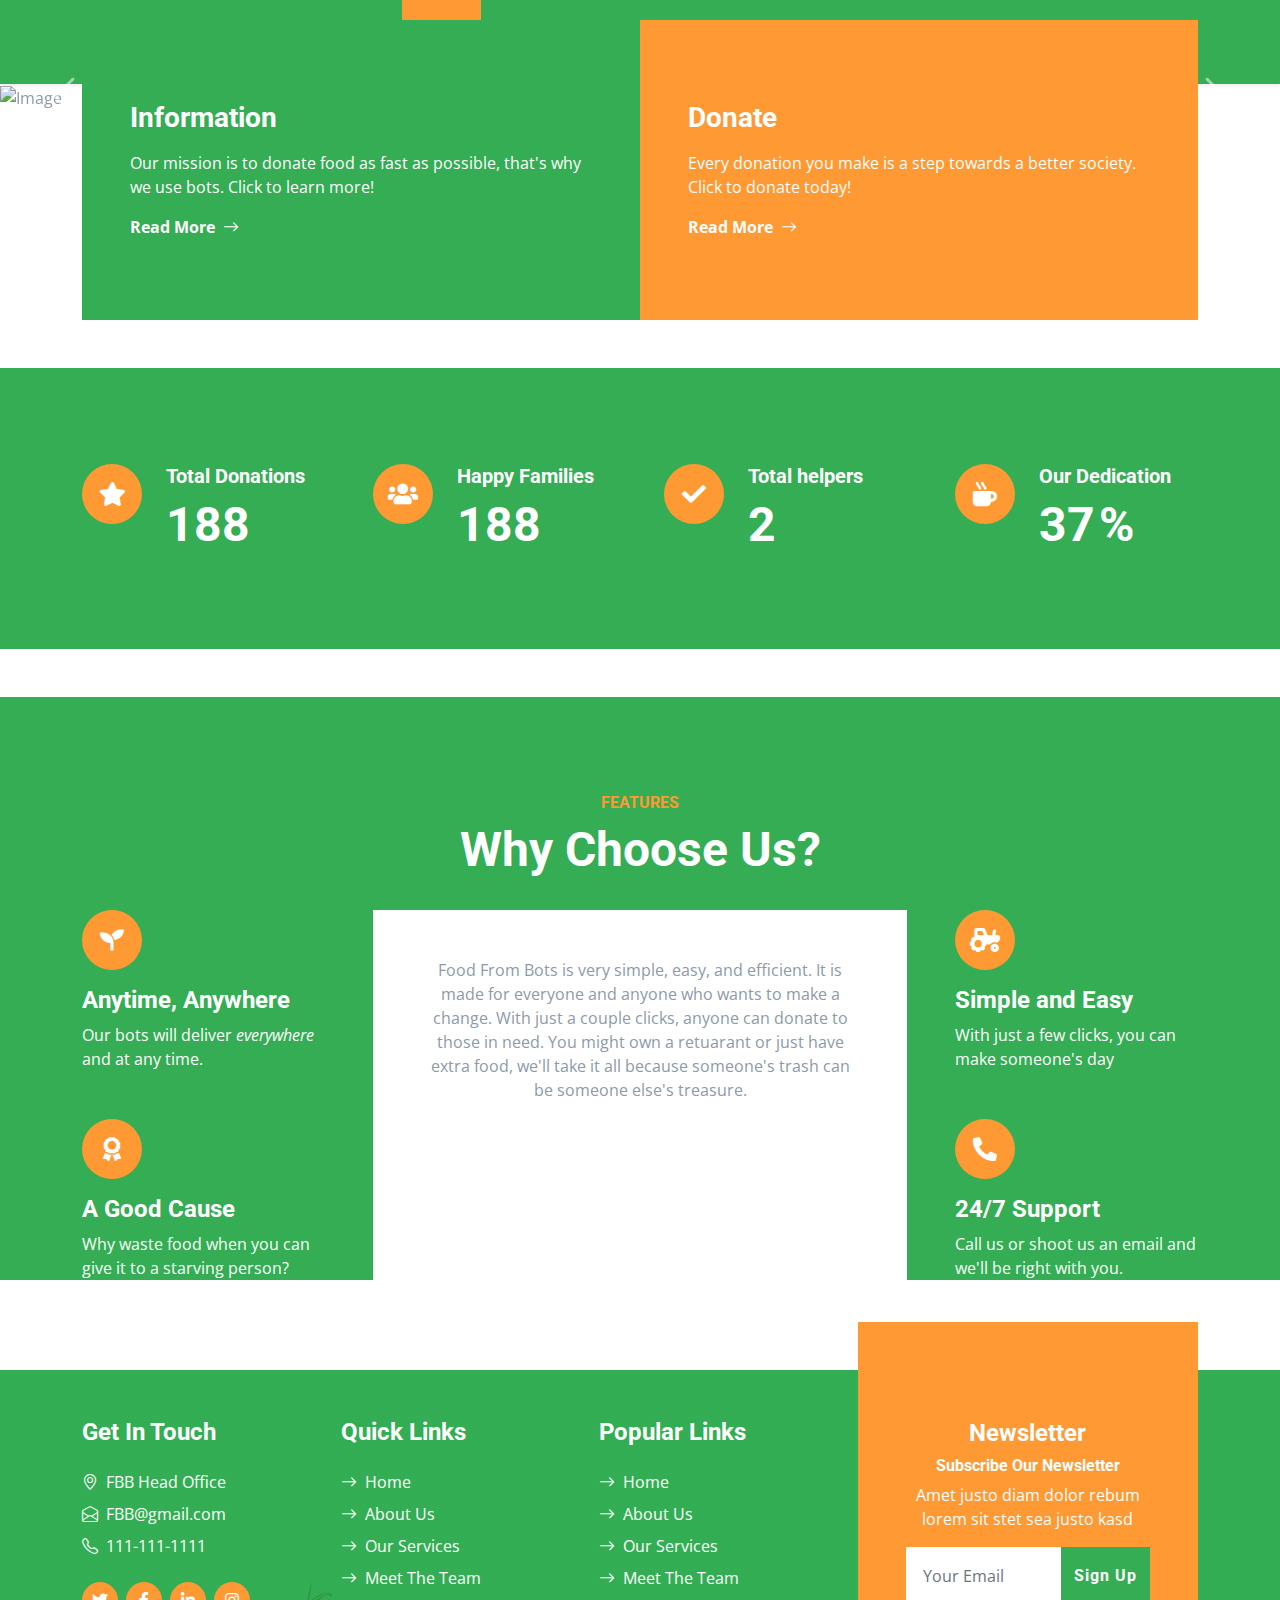
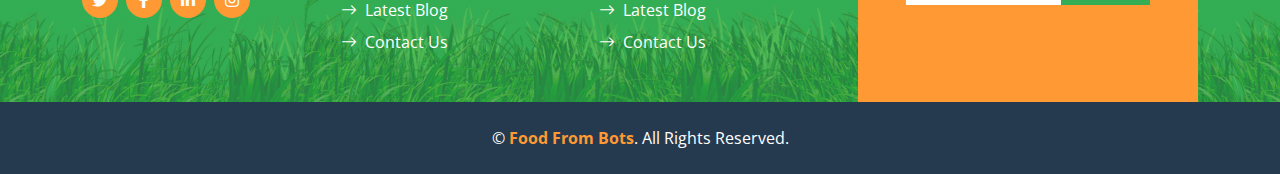
==== commit 74e97cd1: "revertback" ====
--- a/index.html
+++ b/index.html
@@ -167,7 +167,7 @@
                         </div>
                         <div class="ps-4">
                             <h5 class="text-white">Total helpers</h5>
-                            <h1 class="display-5 text-white mb-0" data-toggle="counter-up">15</h1>
+                            <h1 class="display-5 text-white mb-0" data-toggle="counter-up">4</h1>
                         </div>
                     </div>
                 </div>
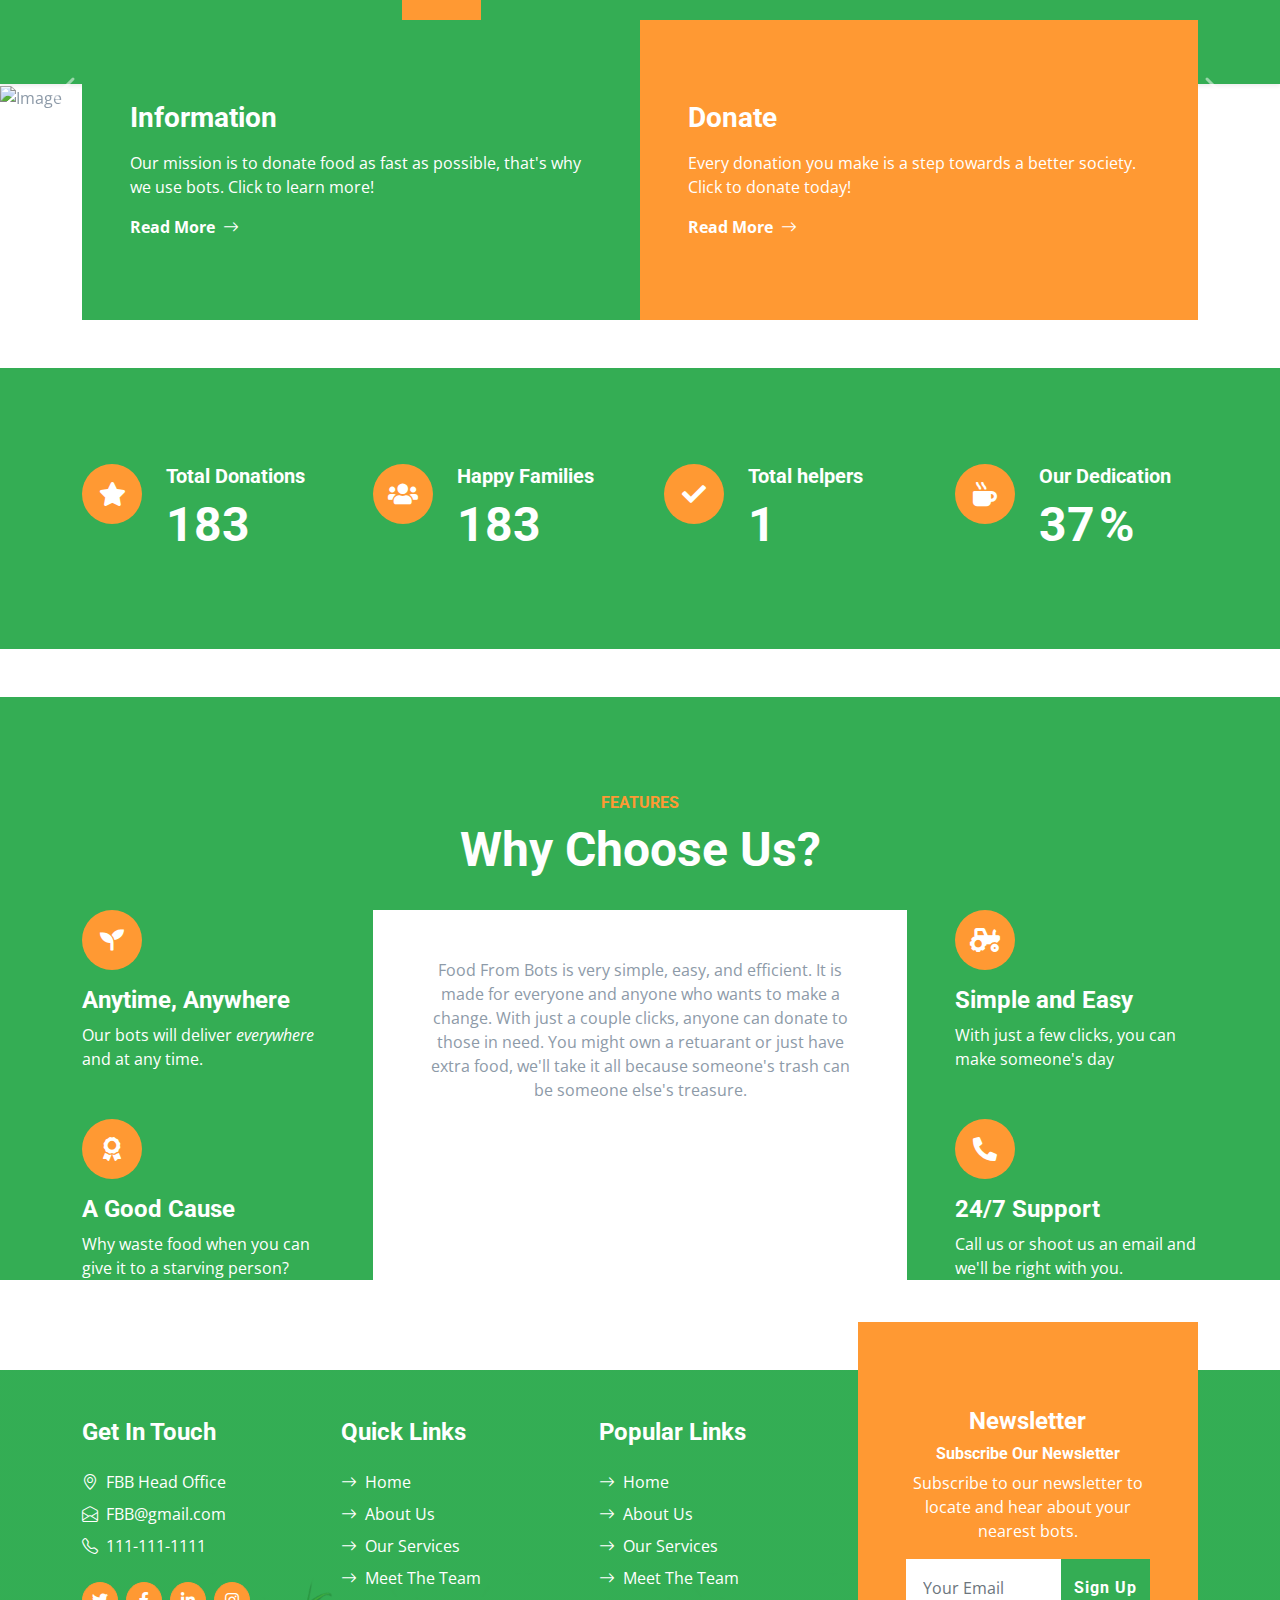
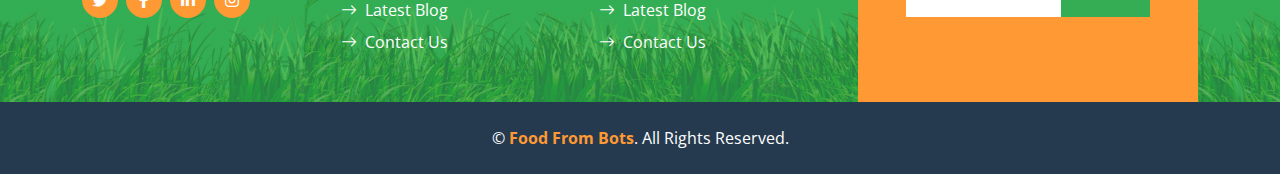
==== commit 369b2797: "updates" ====
--- a/index.html
+++ b/index.html
@@ -337,7 +337,7 @@
                         class="d-flex flex-column align-items-center justify-content-center text-center h-100 bg-secondary p-5">
                         <h4 class="text-white">Newsletter</h4>
                         <h6 class="text-white">Subscribe Our Newsletter</h6>
-                        <p>Amet justo diam dolor rebum lorem sit stet sea justo kasd</p>
+                        <p>Subscribe to our newsletter to locate and hear about your nearest bots.</p>
                         <form action="">
                             <div class="input-group">
                                 <input type="text" class="form-control border-white p-3" placeholder="Your Email">
